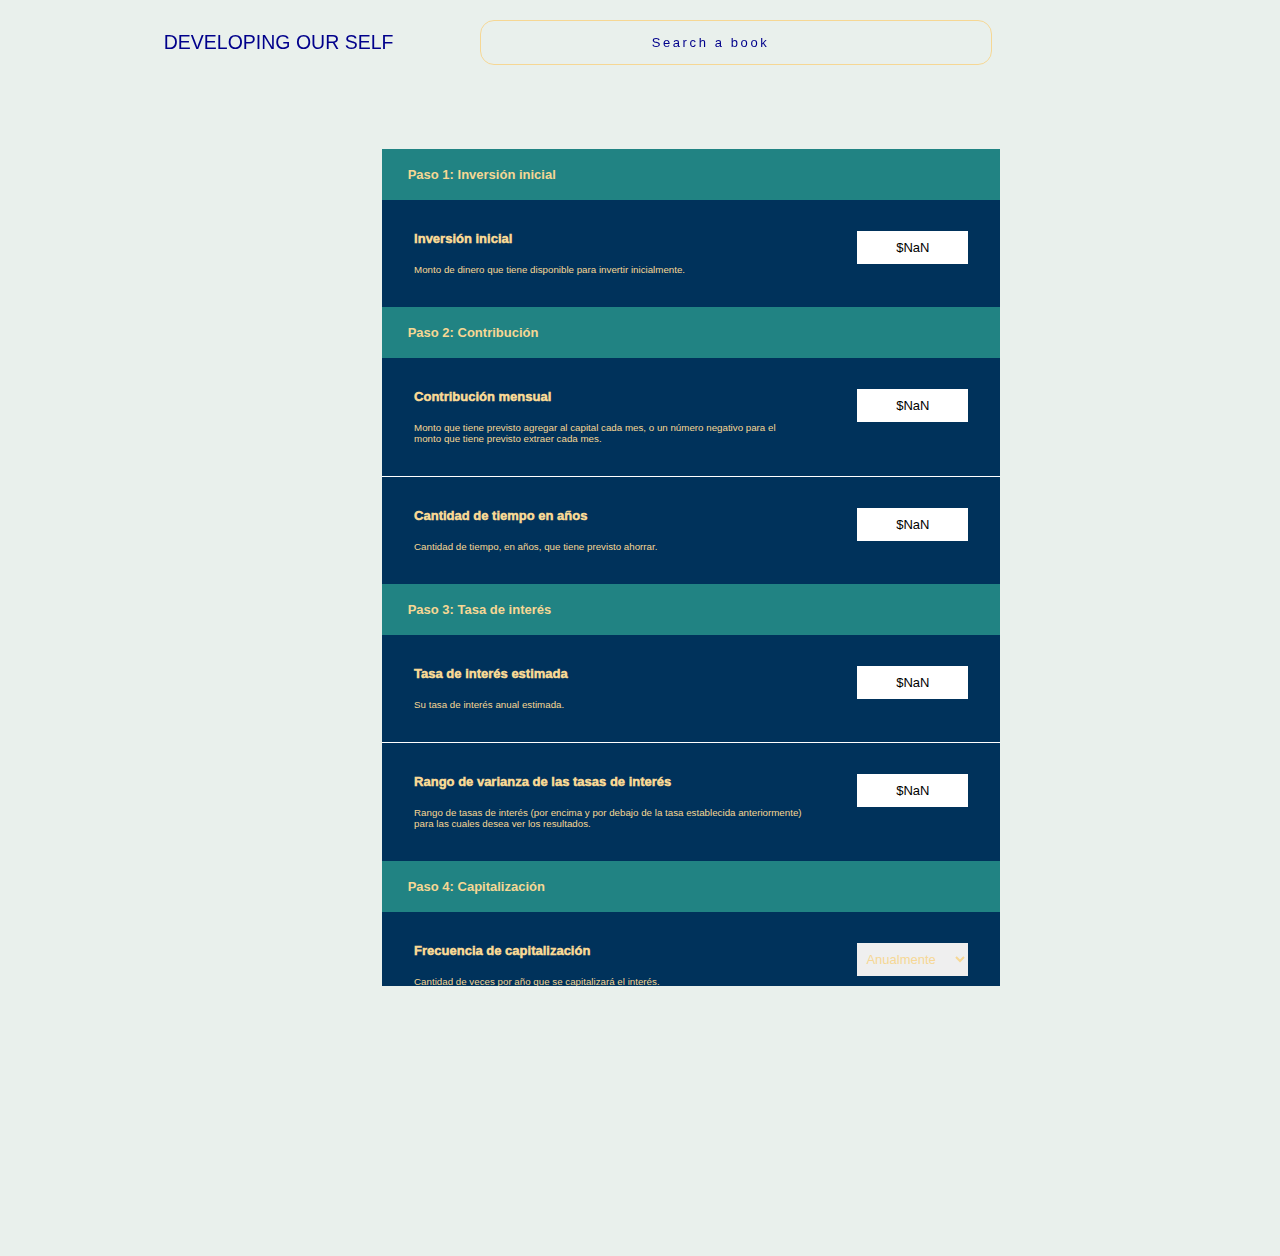
==== pages/cEffect.html @ 6a85a88c "Sign up, tools, cEffect, colors and inicio mobile" ====
<!DOCTYPE html>
<html lang="en">
<head>
    <meta charset="UTF-8">
    <meta http-equiv="X-UA-Compatible" content="IE=edge">
    <meta name="viewport" content="width=device-width, initial-scale=1.0">
    <link rel="stylesheet" href="../styles/style.css">
    <title>Compound Interest Calculator</title>
</head>
<body>
    <div class="grid-container-home">
        <header class="header-home">
            <div class="header-home__start">
                <div class="header-home__start--menu">
                    <a href=""><i class="fa-solid fa-bars fa-2x"></i></a>
                </div>
                <div class="header-home__start--brand">
                    <a href="../index.html">DEVELOPING OUR SELF</a>
                </div>
            </div>
            <div class="header-home__center">
                <div class="header-home__search">
                    <div class="header-home__search--input search-div">
                        <input class="search__input" type="text" placeholder="Search a book" name="" id="">
                    </div>
                    <div class="header-home__search--btn search-div">
                        <a href=""><lord-icon src="https://cdn.lordicon.com/xfftupfv.json" trigger="hover" colors="primary:#00008b">
                        </lord-icon></a>
                    </div>
                </div>
            </div>
            <div class="header-home__end">
                <div class="header-home__end--notification end__btn">
                    <a href=""><lord-icon
                        src="https://cdn.lordicon.com/psnhyobz.json" colors="primary:#00008b" trigger="hover" style="width:25px;height:25px;top:2px">
                    </lord-icon></a>
                </div>
                <div class="header-home__end--tool end__btn">
                    <a href=""><lord-icon
                        src="https://cdn.lordicon.com/svbmmyue.json" colors="primary:#00008b" trigger="hover" style="width:25px;height:25px;top:2px;">
                    </lord-icon></a>
                </div>
                <div class="header-home__end--user end__btn">
                    <!-- <a href=""><i class="fa-regular fa-user fa-lg"></i></a> -->
                    <a href="">
                        <lord-icon
                        src="https://cdn.lordicon.com/bhfjfgqz.json" colors="primary:#00008b" trigger="hover" style="width:25px;height:25px;top:2px">
                        </lord-icon>
                    </a>
                </div>
            </div>
        </header>
        <div class="container-home">
            <main class="main-tools">
                <div class="container">
                    <form action="" class="formulario">
                        <div class="paso">
                            <h3>Paso 1: Inversión inicial</h3>
                        </div>
                        <div class="pasoInput">
                            <label for="" class="title">Inversión inicial</label>
                            <input class="input" placeholder="" type="number" name="" id="inversionInicial">
                            <p>Monto de dinero que tiene disponible para invertir inicialmente.</p>
                        </div>
                        <div class="paso">
                            <h3>Paso 2: Contribución</h3>
                        </div>
                        <div class="pasoInput">
                            <label for="" class="title">Contribución mensual</label>
                            <input class="input" placeholder="" type="number" name="" id="contribucionMensual">
                            <p>Monto que tiene previsto agregar al capital cada mes, o un número negativo para el monto que tiene previsto extraer cada mes.</p>
                        </div>
                        <div class="pasoInput divisor">
                            <label for="" class="title">Cantidad de tiempo en años</label>
                            <input class="input" placeholder="" type="number" name="" id="cantAnos">
                            <p>Cantidad de tiempo, en años, que tiene previsto ahorrar.</p>
                        </div>
                        <div class="paso">
                            <h3>Paso 3: Tasa de interés</h3>
                        </div>
                        <div class="pasoInput">
                            <label for="" class="title">Tasa de interés estimada</label>
                            <input class="input" placeholder="" type="number" name="" id="tasaInteres">
                            <p>Su tasa de interés anual estimada.</p>
                        </div>
                        <div class="pasoInput divisor">
                            <label for="" class="title">Rango de varianza de las tasas de interés</label>
                            <input class="input" placeholder="" type="number" name="" id="varianza">
                            <p>Rango de tasas de interés (por encima y por debajo de la tasa establecida anteriormente) para las cuales desea ver los resultados.</p>
                        </div>
                        <div class="paso">
                            <h3>Paso 4: Capitalización</h3>
                        </div>
                        <div class="pasoInput">
                            <label for="" class="title">Frecuencia de capitalización</label>
                            <select class="input" name="" id="capitalizacion">
                                <option value="0">Anualmente</option>
                                <option value="1">Semestralmente</option>
                                <option value="2">Trimestral</option>
                                <option value="3">Mensualmente</option>
                            </select>
                            <p>Cantidad de veces por año que se capitalizará el interés.</p>
                        </div>
                        <div class="pasoInput buttons divisor">
                            <input class="button calcular" type="button" value="Calcular">
                            <input class="button reset" type="button" value="Restablecer">
                        </div>
                    </form>
                </div>
            </main>
        </div>
    <script src="../js/cEffect.js"></script>
    <script src="https://cdn.lordicon.com/ritcuqlt.js"></script>
</body>
</html>
---- styles/style.css ----
* {
  padding: 0;
  margin: 0;
  text-decoration: none;
  color: #f6d794;
  font-family: "Lato", sans-serif;
  font-size: 13px;
  box-sizing: border-box;
}

.grid-container-sign {
  background-image: url("/images/mainMountain.jpg");
  background-size: cover;
  background-position: 50% 50%;
}
.grid-container-sign .header-Sign {
  height: 8vh;
}
.grid-container-sign .header-Sign nav {
  height: 100%;
}
.grid-container-sign .header-Sign nav .header-Sign__logo {
  display: flex;
  height: 100%;
  align-items: center;
  padding: 0 4vw;
}
.grid-container-sign .header-Sign nav .header-Sign__logo a {
  font-weight: 600;
}
.grid-container-sign .main-Sign {
  display: flex;
  height: 92vh;
}
.grid-container-sign .main-Sign__info {
  display: none;
  background-image: url("/images/mainMountain1.png");
  background-size: cover;
  background-position: 50% 10%;
  height: 100%;
  border-radius: 0 5px 0 0;
}
.grid-container-sign .main-Sign__info .main-Sign__text {
  margin: auto;
  width: 75%;
  height: 60%;
  display: flex;
  justify-content: center;
  align-items: center;
  background-color: rgba(252, 231, 231, 0.4);
}
.grid-container-sign .main-Sign__info .main-Sign__text .main-Sign__square {
  height: 70%;
  width: 70%;
  margin: auto;
  display: flex;
  flex-direction: column;
  justify-content: space-evenly;
}
.grid-container-sign .main-Sign__info .main-Sign__text .main-Sign__square h1 {
  font-size: 1.8rem;
  color: rgba(0, 0, 139, 0.8352941176);
}
.grid-container-sign .main-Sign__info .main-Sign__text .main-Sign__square h1 i {
  color: #00008b;
}
.grid-container-sign .main-Sign__info .main-Sign__text .main-Sign__square h1 strong {
  font-size: 1.8rem;
  color: #00008b;
}
.grid-container-sign .main-Sign__info .main-Sign__text .main-Sign__square p {
  margin-bottom: 5vh;
  color: #00008b;
}
.grid-container-sign .main-Sign__container {
  display: flex;
  background-color: rgba(255, 210, 210, 0.4862745098);
  background: linear-gradient(0deg, rgba(252, 231, 231, 0.4) 0%, rgba(255, 210, 210, 0.7529411765) 100%);
  border-radius: 4px;
  margin: auto;
}
.grid-container-sign .main-Sign__container .main-Sign__form {
  margin: auto;
  width: 75vw;
  height: 75vh;
  display: flex;
  flex-direction: column;
  padding: 4vh 4vw 4vh 2vw;
}
.grid-container-sign .main-Sign__container .main-Sign__form--h2 {
  color: #00008b;
}
.grid-container-sign .main-Sign__container .main-Sign__form--description {
  color: #00008b;
  margin: 2vh 0;
  font-size: 0.85em;
}
.grid-container-sign .main-Sign__container .main-Sign__form .main-Sign__label {
  margin: 1vh 0vw;
  color: #00008b;
}
.grid-container-sign .main-Sign__container .main-Sign__form .main-Sign__input {
  border: none;
  border-bottom: 2px solid #f6d794;
  border-radius: 3px;
  margin: 1vh 0;
  padding: 1vh 0;
  background-color: transparent;
  color: #00008b;
}
.grid-container-sign .main-Sign__container .main-Sign__form .main-Sign__input:focus {
  outline: none;
}
.grid-container-sign .main-Sign__container .main-Sign__form .main-Sign__input:hover {
  background-color: rgba(246, 215, 148, 0.3411764706);
}
.grid-container-sign .main-Sign__container .main-Sign__form .main-Sign--btn {
  width: 100%;
}
.grid-container-sign .main-Sign__container .main-Sign__form .main-Sign__password--container {
  border-bottom: 2px solid #f6d794;
  margin: 1vh 0;
  display: flex;
  justify-content: space-around;
  align-items: center;
}
.grid-container-sign .main-Sign__container .main-Sign__form .main-Sign__password--container .main-Sign__input--password {
  border: none;
  margin: 0;
  width: 90%;
}
.grid-container-sign .main-Sign__container .main-Sign__form .main-Sign__password--container #show-password {
  color: #00008b;
}
.grid-container-sign .main-Sign__container .main-Sign__form .main-Sign__help {
  display: flex;
  justify-content: space-between;
  margin: 2vh 0.5vw;
}
.grid-container-sign .main-Sign__container .main-Sign__form .main-Sign__help p {
  font-size: 0.7em;
  color: #00008b;
}
.grid-container-sign .main-Sign__container .main-Sign__form .main-Sign__divisor {
  display: flex;
  align-items: center;
  justify-content: space-between;
  height: 8vh;
}
.grid-container-sign .main-Sign__container .main-Sign__form .main-Sign__divisor-side {
  width: 30%;
}
.grid-container-sign .main-Sign__container .main-Sign__form .main-Sign__divisor-side hr {
  background-color: #f6d794;
  border: none;
  height: 2px;
}
.grid-container-sign .main-Sign__container .main-Sign__form .main-Sign__divisor p {
  color: #00008b;
}
.grid-container-sign .main-Sign__container .main-Sign__form .main-Sign__create-account {
  margin: auto;
  color: #00008b;
}
.grid-container-sign .main-Sign__container .main-Sign__form .main-Sign__create-account:hover {
  color: rgba(0, 0, 139, 0.8352941176);
}
.grid-container-sign .main-Sign__container .main-Sign__form .main-Sign__social-media {
  display: flex;
  justify-content: space-around;
  list-style-type: none;
  margin: 1vh 0;
}
.grid-container-sign .main-Sign__container .main-Sign__form .main-Sign__social-media i {
  width: 1vw;
  color: #00008b;
}

.grid-container-home {
  display: grid;
  grid-template-rows: 9.5vh 100vh 30vh;
  background-color: #e9f0ec;
}
.grid-container-home .header-home {
  display: grid;
  grid-template-columns: 35% 45% 20%;
  position: sticky;
  top: 0;
}
.grid-container-home .header-home__start {
  display: flex;
  align-items: center;
  justify-content: space-around;
}
.grid-container-home .header-home__start--menu i {
  color: #00008b;
}
.grid-container-home .header-home__start--brand a {
  font-size: 1.5rem;
  color: #00008b;
}
.grid-container-home .header-home__center {
  display: flex;
  align-items: center;
  justify-content: center;
}
.grid-container-home .header-home__center .header-home__search {
  background-color: transparent;
  border: 1px solid #f6d794;
  border-radius: 14px;
  width: 40vw;
  height: 5vh;
  display: grid;
  grid-template-columns: 90% 10%;
}
.grid-container-home .header-home__center .header-home__search--input {
  width: 100%;
  overflow: hidden;
}
.grid-container-home .header-home__center .header-home__search--input ::-moz-placeholder {
  color: #00008b;
}
.grid-container-home .header-home__center .header-home__search--input ::placeholder {
  color: #00008b;
}
.grid-container-home .header-home__center .header-home__search .search__input {
  background-color: transparent;
  border: none;
  height: 100%;
  width: 100%;
  text-align: center;
  letter-spacing: 0.2rem;
}
.grid-container-home .header-home__center .header-home__search .search__input:focus {
  outline: none;
}
.grid-container-home .header-home__center .header-home__search--btn {
  display: flex;
  margin: auto;
}
.grid-container-home .header-home__center .header-home__search--btn lord-icon {
  width: 1.6rem;
  height: 1.6rem;
}
.grid-container-home .header-home__end {
  display: flex;
  justify-content: space-evenly;
  align-items: center;
}
.grid-container-home .header-home lord-icon {
  width: 1.95rem;
  height: 1.95rem;
  color: #00008b;
}
.grid-container-home .container-home {
  display: grid;
  grid-template-areas: "aside bar" "aside main";
}
.grid-container-home .container-home .aside-home {
  grid-area: aside;
  width: 7.7vw;
  position: fixed;
  top: 8.5vh;
  height: 90.5vh;
}
.grid-container-home .container-home .aside-home__ul {
  display: flex;
  height: 100%;
  flex-direction: column;
  align-items: center;
  list-style-type: none;
  justify-content: space-around;
  margin: 0 1.5vw;
}
.grid-container-home .container-home .aside-home__ul .aside-home__li {
  height: 10vh;
  display: flex;
  flex-direction: column;
  justify-content: center;
  border-radius: 4px;
}
.grid-container-home .container-home .aside-home__ul .aside-home__li:hover {
  background-color: #f6d794;
  cursor: pointer;
}
.grid-container-home .container-home .aside-home__ul .aside-home__li a {
  text-align: center;
}
.grid-container-home .container-home .aside-home__ul .aside-home__li a lord-icon {
  width: 1.6rem;
  height: 1.6rem;
}
.grid-container-home .container-home .aside-home__ul .aside-home__li p {
  color: #00008b;
  font-size: 0.75rem;
  text-align: center;
}
.grid-container-home .container-home .bar-home {
  grid-area: bar;
  height: 6vh;
  width: 100%;
  display: flex;
  justify-content: space-evenly;
  align-items: center;
  position: fixed;
  margin-left: 8vw;
}
.grid-container-home .container-home .bar-home__btn {
  padding: 0.5rem 1rem;
  margin: 1vh 1vw;
  border: none;
  background-color: #f6d794;
  border-radius: 6px;
}
.grid-container-home .container-home .bar-home__btn--text {
  color: #00008b;
}
.grid-container-home .container-home .bar-home__btn:hover {
  background-color: #ffdb8c;
  cursor: pointer;
  border-bottom: solid 1px #ffdb8c;
}
.grid-container-home .container-home .bar-home__btn .selected {
  background-color: #4070F4;
}
.grid-container-home .container-home .bar-home__arrow--btn {
  height: 3vh;
  width: 4vw;
  border: none;
  background-color: transparent;
  background-size: cover;
  background-position: center;
  background-image: url("../../images/forwardarrow_haciaadelante_4836.png");
}
.grid-container-home .container-home .bar-home__arrow--btn:hover {
  scale: 1.05;
}
.grid-container-home .container-home .main-home {
  grid-area: main;
  width: 88.3vw;
  position: relative;
  margin-left: 8vw;
  margin-top: 6vh;
  overflow: hidden;
  z-index: -100;
}
.grid-container-home .container-home .main-home__recommended {
  margin-bottom: 2vh;
}
.grid-container-home .container-home .main-home__recommended--h1 {
  font-size: 2rem;
  margin-top: 2vh;
  margin-left: 0.2vw;
}
.grid-container-home .container-home .main-home__recommended-container {
  display: flex;
  height: 20.5vh;
  justify-content: flex-start;
}
.grid-container-home .container-home .main-home__recommended-container .main-home__recommended-box {
  display: grid;
  margin: 1vh 0.2vw;
  background-color: gainsboro;
  grid-template-rows: 65% 35%;
  min-width: 17vw;
}
.grid-container-home .container-home .main-home__recommended-container .main-home__recommended-box img {
  max-width: 100%;
  max-height: 100%;
}
.grid-container-home .container-home .main-home__recommended-container .main-home__recommended-info {
  background-color: rebeccapurple;
}
.grid-container-home .container-home .main-home__recommended-container .main-home__recommended-info--body {
  line-height: 1.5;
}
.grid-container-home .container-home__current--h2 {
  font-size: 2rem;
  margin-top: 2vh;
  margin-left: 0.2vw;
}
.grid-container-home .container-home__current-container .main-home__current-box {
  display: grid;
  grid-template-columns: 35% 65%;
}
.grid-container-home .container-home__current-container .main-home__current-info {
  margin: 0.4vh 0 0.1vh 1vw;
}
.grid-container-home .container-home__current-container .main-home__current-info--body {
  line-height: 1.5;
}
.grid-container-home .container-home__current-container .main-home__current-info--title {
  font-size: 1.3rem;
}
.grid-container-home .container-home__slide-container {
  min-height: 50vh;
  display: flex;
  align-items: center;
  justify-content: center;
  background-color: #EFEFEF;
}
.grid-container-home .container-home__slide-container .main-home__slide-content {
  margin: 0 40px;
}
.grid-container-home .container-home__slide-container .main-home__slide-content .main-home__card-wrapper .main-home__card {
  border-radius: 25px;
  background-color: #FFF;
}
.grid-container-home .container-home__slide-container .main-home__slide-content .main-home__card-wrapper .main-home__card .main-home__image-content {
  padding: 10px 14px;
  align-items: center;
  display: flex;
  flex-direction: column;
  row-gap: 5px;
}
.grid-container-home .container-home__slide-container .main-home__slide-content .main-home__card-wrapper .main-home__card .main-home__image-content .main-home__overlay {
  position: absolute;
  height: 100%;
  width: 100%;
  left: 0;
  top: 0;
  background-color: #4070F4;
}
.grid-container-home .container-home__slide-container .main-home__slide-content .main-home__card-wrapper .main-home__card .main-home__image-content .main-home__overlay .main-home__card-image {
  position: relative;
  height: 23vh;
  width: 20vw;
  border-radius: 50%;
  background-color: #FFF;
}
.grid-container-home .container-home__slide-container .main-home__slide-content .main-home__card-wrapper .main-home__card .main-home__image-content .main-home__overlay .main-home__card-image .main-home__card-img {
  height: 100%;
  width: 100%;
  -o-object-fit: cover;
     object-fit: cover;
  border-radius: 50%;
}
.grid-container-home .container-home__slide-container .main-home__slide-content .main-home__card-wrapper .main-home__card .main-home__card-content {
  padding: 10px 14px;
  align-items: center;
  display: flex;
  flex-direction: column;
}
.grid-container-home .container-home__slide-container .main-home__slide-content .main-home__card-wrapper .main-home__card .main-home__card-content--name {
  font-size: 18px;
  font-weight: 500;
  color: #333;
}
.grid-container-home .container-home__slide-container .main-home__slide-content .main-home__card-wrapper .main-home__card .main-home__card-content--description {
  font-size: 14px;
  color: #707070;
  text-align: center;
}
.grid-container-home .container-home__slide-container .main-home__slide-content .main-home__card-wrapper .main-home__card .main-home__card-content--button {
  border: none;
  font-size: 16px;
  color: #FFF;
  padding: 8px 16px;
  background-color: #4070F4;
  border-radius: 6px;
  margin: 14px;
  cursor: pointer;
  transition: all 0.3s ease;
}
.grid-container-home .container-home__slide-container .main-home__slide-content .main-home__card-wrapper .main-home__card .main-home__card-content--button:hover {
  background-color: #265DF2;
}

.grid-container-sign .main-Sign__container .main-Sign__form .main-Sign__input option {
  color: #00008b;
  background-color: rgba(246, 215, 148, 0.5098039216);
  border: none;
}

.grid-container-home .container-home {
  display: grid;
  grid-template-areas: "aside main";
}
.grid-container-home .container-home .main-tools {
  grid-area: main;
  width: 88.3vw;
  position: relative;
  margin-left: 8vw;
  margin-top: 2vh;
  overflow: hidden;
}
.grid-container-home .container-home .main-tools__favorite--h1 {
  font-size: 1.5rem;
  color: #00008b;
  margin-bottom: 2vh;
}
.grid-container-home .container-home .main-tools__favorite--chosen {
  display: flex;
  height: 26vh;
  border: #00008b 1px solid;
  border-radius: 4px;
}
.grid-container-home .container-home .main-tools__extensions--h2 {
  font-size: 1.5rem;
  color: #00008b;
  margin-top: 2vh;
}
.grid-container-home .container-home .main-tools__extensions .main-tools__container {
  display: flex;
  flex-wrap: wrap;
}
.grid-container-home .container-home .main-tools__extensions .main-tools__container--extension {
  margin: 3vh 2vw;
  border-radius: 7px;
}
.grid-container-home .container-home .main-tools__extensions .main-tools__container--extension .main-tools__container--title {
  text-align: center;
  color: #00008b;
}
.grid-container-home .container-home .main-tools__extensions .main-tools__container--extension:hover {
  background-color: #f6d794;
}

.grid-container-inicio {
  display: grid;
  grid-template-rows: 10vh 90vh;
  background-image: url("/images/inicioBackground.png");
  background-size: cover;
  background-position: 50% 80%;
}
.grid-container-inicio .header-inicio nav {
  height: 100%;
}
.grid-container-inicio .header-inicio__container {
  display: flex;
  justify-content: space-between;
  align-items: center;
  margin: 0 4vw;
  height: 100%;
}
.grid-container-inicio .header-inicio__container--logo p {
  font-size: 1.2rem;
}
.grid-container-inicio .header-inicio__container--ul {
  display: flex;
  height: 8vh;
  justify-content: space-evenly;
  align-items: center;
}
.grid-container-inicio .header-inicio__container--ul li {
  display: flex;
  background-color: rgba(29, 14, 20, 0.8196078431);
  height: 5vh;
  width: 12vw;
  padding: 0.6vh 1.2vw;
  justify-content: center;
  align-items: center;
  border-radius: 4px;
}
.grid-container-inicio .header-inicio__container--ul li a {
  font-size: 0.8rem;
}
.grid-container-inicio .header-inicio__container--ul li:hover {
  color: rgba(0, 0, 0, 0.302);
  scale: 1.1;
}
.grid-container-inicio .main-inicio-first {
  display: grid;
  height: 100%;
  grid-template-rows: 73% 12%;
  margin: 0 5vw;
}
.grid-container-inicio .main-inicio-first__title {
  display: flex;
  flex-direction: column;
  justify-content: flex-end;
}
.grid-container-inicio .main-inicio-first__title--h1 {
  margin-top: 3vh;
  font-size: 2.5rem;
  font-weight: 800;
  text-align: center;
}
.grid-container-inicio .main-inicio-first__title--description {
  margin-top: 2vh;
  display: none;
}
.grid-container-inicio .main-inicio-first__action {
  display: flex;
  justify-content: center;
  align-items: center;
}
.grid-container-inicio .main-inicio-first__action--container {
  background-color: #f9a956;
  padding: 1vh 1vw;
  border-radius: 4px;
}
.grid-container-inicio .main-inicio-first__action--container p {
  color: white;
}
.grid-container-inicio .main-inicio-first__image {
  width: 100%;
  height: 100%;
  overflow: hidden;
  display: flex;
  justify-content: center;
  align-items: center;
}
.grid-container-inicio .main-inicio-first__image--container {
  height: 80%;
}
.grid-container-inicio .main-inicio-first__image--img {
  max-width: 100%;
  max-height: 100%;
  background-size: cover;
  border-radius: 10px;
}

.main-inicio-second {
  display: none;
}

/* HOW TO AFFECT A PARENT HOVERING A CHILD? */
.container {
  background-color: #00325b;
  margin: 5vh 20vw;
}

.paso {
  padding: 2vh 2vw;
  background-color: #218383;
  color: white;
}

.pasoInput {
  padding: 3.5vh 2.5vw;
  display: flex;
  flex-wrap: wrap;
  color: white;
}

.divisor {
  border-top: white solid 1px;
}

.title {
  flex-basis: 80%;
  font-weight: 1000;
  padding-bottom: 2vh;
}

.input {
  border: none;
  flex-basis: 20%;
  max-width: 20%;
  padding: 5px;
}

.input:focus-visible {
  outline: none;
}

.input::-webkit-outer-spin-button,
.input::-webkit-inner-spin-button {
  -webkit-appearance: none;
  margin: 0;
}

.input::-moz-placeholder {
  text-align: center;
  color: black;
}

.input::placeholder {
  text-align: center;
  color: black;
}

p {
  font-size: 0.75em;
  flex-basis: 80%;
  max-width: 70%;
}

.buttons {
  display: flex;
  justify-content: flex-end;
}

.button {
  border: none;
  flex-basis: 10%;
  margin: 1.5vh 0 2vh 2vw;
  padding: 0.75em;
  font-size: 1em;
  font-weight: 900;
  color: white;
}

.calcular {
  background-color: green;
}

.reset {
  background-color: red;
}

/* COLORES (AZUL PROFUNDO, ROSA PASTEL, BLANCO)
#00008B
#65bcde80
#87cfeb36
#ffd2d2
 */
@media only screen and (min-width: 550px) {
  .grid-container-inicio {
    background-image: url("/images/editedBG1.png");
    background-position: 70% 80%;
    grid-template-rows: 12vh 98vh;
  }
  .grid-container-inicio .main-inicio-first {
    height: 90vh;
    grid-template-rows: 55% 20%;
    padding: 0 7vw;
  }
  .grid-container-inicio .main-inicio-first__title {
    display: flex;
    flex-direction: column;
    justify-content: end;
  }
  .grid-container-inicio .main-inicio-first__title--h1 {
    font-size: 2.8rem;
    width: 25vw;
    text-align: start;
  }
  .grid-container-inicio .main-inicio-first__title--description {
    display: block;
    width: 35vw;
  }
  .grid-container-inicio .main-inicio-first__action {
    justify-content: start;
  }
  .grid-container-inicio .main-inicio-first__action p {
    font-size: 1.3rem;
  }
  .grid-container-inicio .main-inicio-first__image {
    display: none;
  }
  .main-inicio-second {
    display: block;
    height: 100vh;
    background: linear-gradient(90deg, #e9f0ec 50%, #fdd9ab 75%, #e9cea9 93%, #f7dab0);
  }
  .main-inicio-second__options {
    display: grid;
    grid-template-columns: 1fr 7.5fr 1fr;
    height: 30vh;
  }
  .main-inicio-second__options .main-inicio-second__boxes {
    display: grid;
    grid-template-columns: repeat(3, 1fr);
    text-align: center;
  }
  .main-inicio-second__options .main-inicio-second__boxes .main-inicio-second__box {
    width: 24vw;
    height: 13vh;
    font-size: 1.5rem;
    margin: auto;
    font-weight: 600;
    border: #3a4b51 1.5px solid;
    border-radius: 8px;
    background-color: #0b0f15;
    display: grid;
  }
  .main-inicio-second__options .main-inicio-second__boxes .main-inicio-second__box:hover {
    background-color: rgba(255, 210, 210, 0.2549019608);
    scale: 1.01;
  }
  .main-inicio-second__options .main-inicio-second__boxes .main-inicio-second__box p {
    align-self: center;
    font-size: 1.3rem;
  }
  .main-inicio-second__options .main-inicio-second__arrow {
    margin: auto;
  }
  .main-inicio-second__options .main-inicio-second__arrow--btn {
    height: 5vh;
    width: 4vw;
    border: none;
    background-color: transparent;
    background-size: cover;
    background-position: center;
  }
  .main-inicio-second__options .main-inicio-second__arrow--btn:hover {
    scale: 1.05;
  }
  .main-inicio-second__options .main-inicio-second__arrow--btn1 {
    background-image: url("/images/back_arrow_5821.png");
  }
  .main-inicio-second__options .main-inicio-second__arrow--btn2 {
    background-image: url("/images/forwardarrow_haciaadelante_4836.png");
  }
  .main-inicio-second .main-inicio-second__options .main-inicio-second__boxes .main-inicio-second__box--health {
    display: grid;
  }
  .grid-container-sign {
    background-color: #fff5f5;
    background-image: none;
    background: linear-gradient(240deg, #e9f0ec, #d3794c);
  }
  .grid-container-sign .header-Sign {
    border-bottom: none;
  }
  .grid-container-sign .header-Sign__logo p {
    color: #00008b;
  }
  .grid-container-sign .main-Sign {
    display: grid;
    grid-template-columns: 50% 50%;
    height: 92vh;
  }
  .grid-container-sign .main-Sign__info {
    display: flex;
  }
  .grid-container-sign .main-Sign__container {
    background: none;
    margin: 0;
  }
}
@media only screen and (min-width: 1024px) {
  .grid-container-inicio {
    background-position: 10% 92%;
    grid-template-rows: 12vh 109vh;
  }
  .grid-container-inicio .header-inicio__ul {
    width: 17vw;
    height: 10vh;
  }
  .grid-container-inicio .header-inicio__ul a {
    font-size: 1.3rem;
  }
  .grid-container-inicio .main-inicio-first__title--h1 {
    font-size: 3.2rem;
  }
  .grid-container-inicio .main-inicio-first__title--description {
    font-size: 1.3rem;
  }
  .grid-container-inicio .main-inicio-first__options .main-inicio__boxes .main-inicio__box--health {
    display: grid;
  }
  .grid-container-inicio .main-inicio-first__options .main-inicio__boxes .main-inicio__box p {
    font-size: 1.6rem;
  }
  .grid-container-inicio .main-inicio-first__action--container {
    padding: 2vh 2vw;
  }
  .grid-container-inicio .main-inicio-first__action--container p {
    font-size: 1.6rem;
  }
  .grid-container-sign .main-Sign__info .main-Sign__text {
    width: 55%;
  }
  .grid-container-sign .main-Sign__info .main-Sign__text .main-Sign__square h1 {
    font-size: 2rem;
  }
  .grid-container-sign .main-Sign__info .main-Sign__text .main-Sign__square p {
    font-size: 1.2rem;
  }
}
@media only screen and (min-width: 1440px) {
  .grid-container-inicio {
    background-position: 10% 100%;
    grid-template-rows: 12vh 109vh;
  }
}/*# sourceMappingURL=style.css.map */
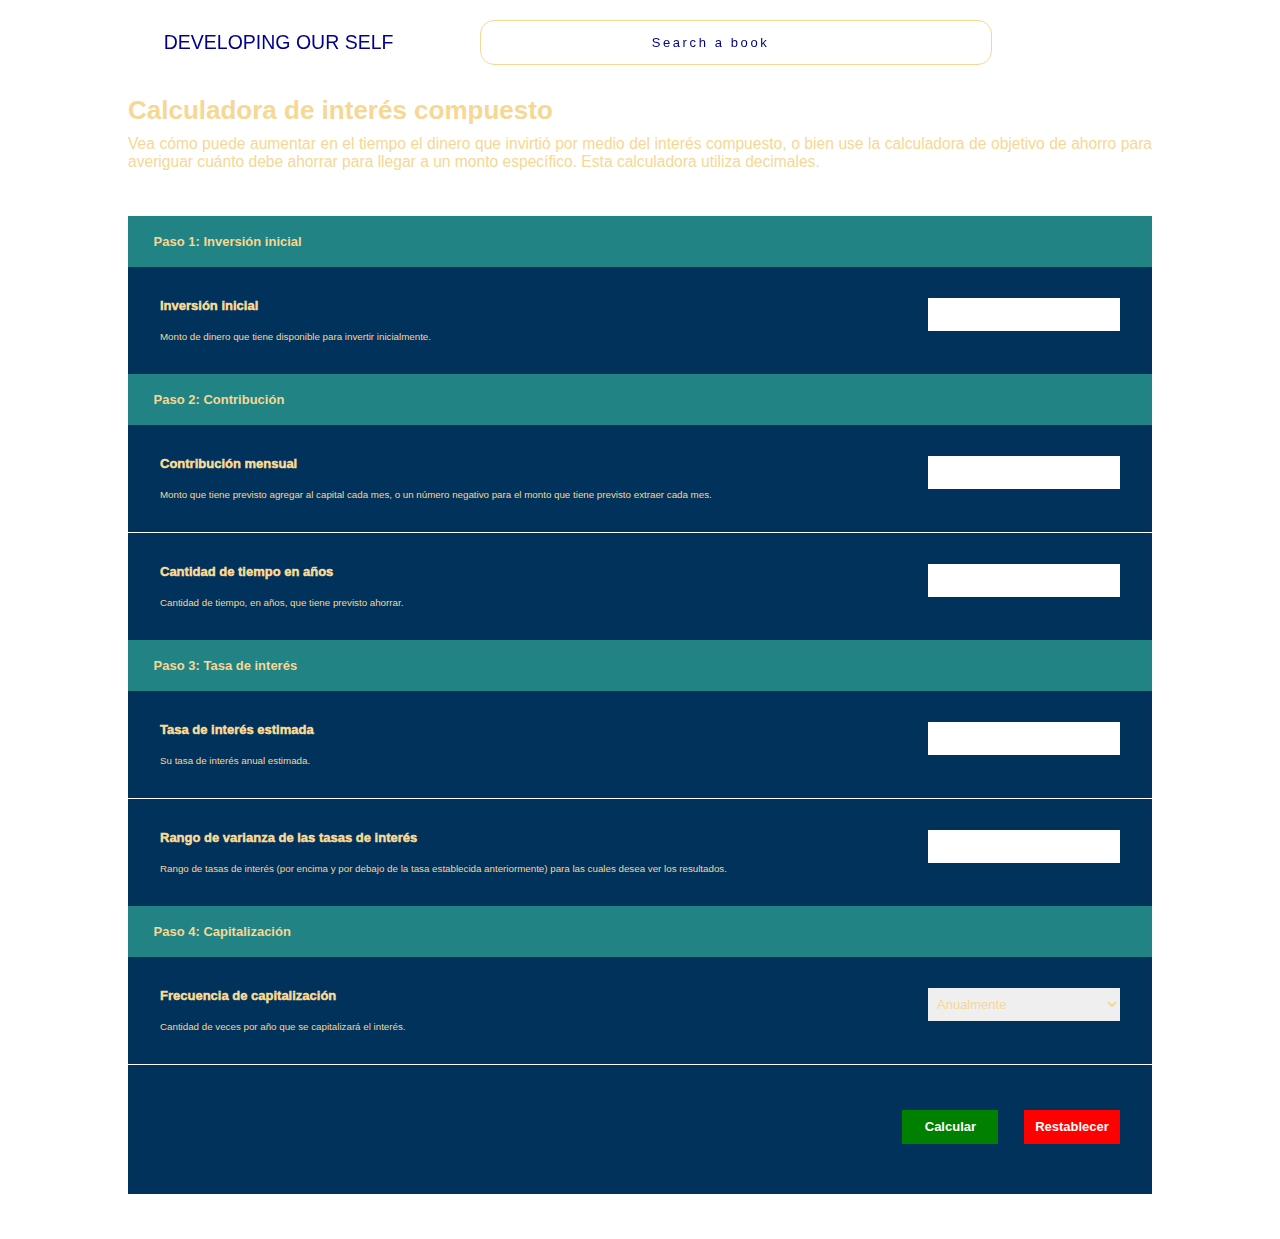
==== commit 9082d87e: "header section, beginning of results cEffect, bye grid-container" ====
--- a/pages/cEffect.html
+++ b/pages/cEffect.html
@@ -8,107 +8,116 @@
     <title>Compound Interest Calculator</title>
 </head>
 <body>
-    <div class="grid-container-home">
-        <header class="header-home">
-            <div class="header-home__start">
-                <div class="header-home__start--menu">
-                    <a href=""><i class="fa-solid fa-bars fa-2x"></i></a>
+    <header class="header">
+        <div class="header__start">
+            <div class="header__start--menu">
+                <a href=""><i class="fa-solid fa-bars fa-2x"></i></a>
+            </div>
+            <div class="header__start--brand">
+                <a href="../index.html">DEVELOPING OUR SELF</a>
+            </div>
+        </div>
+        <div class="header__center">
+            <div class="header__search">
+                <div class="header__search--input search-div">
+                    <input class="search__input" type="text" placeholder="Search a book" name="" id="">
                 </div>
-                <div class="header-home__start--brand">
-                    <a href="../index.html">DEVELOPING OUR SELF</a>
+                <div class="header__search--btn search-div">
+                    <a href=""><lord-icon src="https://cdn.lordicon.com/xfftupfv.json" trigger="hover" colors="primary:#00008b">
+                    </lord-icon></a>
                 </div>
             </div>
-            <div class="header-home__center">
-                <div class="header-home__search">
-                    <div class="header-home__search--input search-div">
-                        <input class="search__input" type="text" placeholder="Search a book" name="" id="">
-                    </div>
-                    <div class="header-home__search--btn search-div">
-                        <a href=""><lord-icon src="https://cdn.lordicon.com/xfftupfv.json" trigger="hover" colors="primary:#00008b">
-                        </lord-icon></a>
-                    </div>
+        </div>
+        <div class="header__end">
+            <div class="header__end--notification end__btn">
+                <a href=""><lord-icon
+                    src="https://cdn.lordicon.com/psnhyobz.json" colors="primary:#00008b" trigger="hover" style="width:25px;height:25px;top:2px">
+                </lord-icon></a>
+            </div>
+            <div class="header__end--tool end__btn">
+                <a href=""><lord-icon
+                    src="https://cdn.lordicon.com/svbmmyue.json" colors="primary:#00008b" trigger="hover" style="width:25px;height:25px;top:2px;">
+                </lord-icon></a>
+            </div>
+            <div class="header__end--user end__btn">
+                <!-- <a href=""><i class="fa-regular fa-user fa-lg"></i></a> -->
+                <a href="">
+                    <lord-icon
+                    src="https://cdn.lordicon.com/bhfjfgqz.json" colors="primary:#00008b" trigger="hover" style="width:25px;height:25px;top:2px">
+                    </lord-icon>
+                </a>
+            </div>
+        </div>
+    </header>
+    <main class="main-cEffect">
+        <h1 class="cEffect__h1">Calculadora de interés compuesto</h1>
+        <p class="cEffect__description">Vea cómo puede aumentar en el tiempo el dinero que invirtió por medio del interés compuesto, o bien use la calculadora de objetivo de ahorro para averiguar cuánto debe ahorrar para llegar a un monto específico. Esta calculadora utiliza decimales.</p>
+        <div class="container-cEffect">
+            <form action="" class="formulario-cEffect">
+                <div class="formulario-cEffect__pasos">
+                    <h3>Paso 1: Inversión inicial</h3>
                 </div>
-            </div>
-            <div class="header-home__end">
-                <div class="header-home__end--notification end__btn">
-                    <a href=""><lord-icon
-                        src="https://cdn.lordicon.com/psnhyobz.json" colors="primary:#00008b" trigger="hover" style="width:25px;height:25px;top:2px">
-                    </lord-icon></a>
+                <div class="formulario-cEffect__pasoInput">
+                    <label for="" class="formulario-cEffect__pasoInput--title">Inversión inicial</label>
+                    <input class="formulario-cEffect__pasoInput--input" placeholder="" type="number" name="" id="inversionInicial" required>
+                    <p>Monto de dinero que tiene disponible para invertir inicialmente.</p>
                 </div>
-                <div class="header-home__end--tool end__btn">
-                    <a href=""><lord-icon
-                        src="https://cdn.lordicon.com/svbmmyue.json" colors="primary:#00008b" trigger="hover" style="width:25px;height:25px;top:2px;">
-                    </lord-icon></a>
+                <div class="formulario-cEffect__pasos">
+                    <h3>Paso 2: Contribución</h3>
                 </div>
-                <div class="header-home__end--user end__btn">
-                    <!-- <a href=""><i class="fa-regular fa-user fa-lg"></i></a> -->
-                    <a href="">
-                        <lord-icon
-                        src="https://cdn.lordicon.com/bhfjfgqz.json" colors="primary:#00008b" trigger="hover" style="width:25px;height:25px;top:2px">
-                        </lord-icon>
-                    </a>
+                <div class="formulario-cEffect__pasoInput">
+                    <label for="" class="formulario-cEffect__pasoInput--title">Contribución mensual</label>
+                    <input class="formulario-cEffect__pasoInput--input" placeholder="" type="number" name="" id="contribucionMensual" required>
+                    <p>Monto que tiene previsto agregar al capital cada mes, o un número negativo para el monto que tiene previsto extraer cada mes.</p>
                 </div>
-            </div>
-        </header>
-        <div class="container-home">
-            <main class="main-tools">
-                <div class="container">
-                    <form action="" class="formulario">
-                        <div class="paso">
-                            <h3>Paso 1: Inversión inicial</h3>
-                        </div>
-                        <div class="pasoInput">
-                            <label for="" class="title">Inversión inicial</label>
-                            <input class="input" placeholder="" type="number" name="" id="inversionInicial">
-                            <p>Monto de dinero que tiene disponible para invertir inicialmente.</p>
-                        </div>
-                        <div class="paso">
-                            <h3>Paso 2: Contribución</h3>
-                        </div>
-                        <div class="pasoInput">
-                            <label for="" class="title">Contribución mensual</label>
-                            <input class="input" placeholder="" type="number" name="" id="contribucionMensual">
-                            <p>Monto que tiene previsto agregar al capital cada mes, o un número negativo para el monto que tiene previsto extraer cada mes.</p>
-                        </div>
-                        <div class="pasoInput divisor">
-                            <label for="" class="title">Cantidad de tiempo en años</label>
-                            <input class="input" placeholder="" type="number" name="" id="cantAnos">
-                            <p>Cantidad de tiempo, en años, que tiene previsto ahorrar.</p>
-                        </div>
-                        <div class="paso">
-                            <h3>Paso 3: Tasa de interés</h3>
-                        </div>
-                        <div class="pasoInput">
-                            <label for="" class="title">Tasa de interés estimada</label>
-                            <input class="input" placeholder="" type="number" name="" id="tasaInteres">
-                            <p>Su tasa de interés anual estimada.</p>
-                        </div>
-                        <div class="pasoInput divisor">
-                            <label for="" class="title">Rango de varianza de las tasas de interés</label>
-                            <input class="input" placeholder="" type="number" name="" id="varianza">
-                            <p>Rango de tasas de interés (por encima y por debajo de la tasa establecida anteriormente) para las cuales desea ver los resultados.</p>
-                        </div>
-                        <div class="paso">
-                            <h3>Paso 4: Capitalización</h3>
-                        </div>
-                        <div class="pasoInput">
-                            <label for="" class="title">Frecuencia de capitalización</label>
-                            <select class="input" name="" id="capitalizacion">
-                                <option value="0">Anualmente</option>
-                                <option value="1">Semestralmente</option>
-                                <option value="2">Trimestral</option>
-                                <option value="3">Mensualmente</option>
-                            </select>
-                            <p>Cantidad de veces por año que se capitalizará el interés.</p>
-                        </div>
-                        <div class="pasoInput buttons divisor">
-                            <input class="button calcular" type="button" value="Calcular">
-                            <input class="button reset" type="button" value="Restablecer">
-                        </div>
-                    </form>
+                <div class="formulario-cEffect__pasoInput formulario-cEffect__divisor">
+                    <label for="" class="formulario-cEffect__pasoInput--title">Cantidad de tiempo en años</label>
+                    <input class="formulario-cEffect__pasoInput--input" placeholder="" type="number" name="" id="cantAnos" required>
+                    <p>Cantidad de tiempo, en años, que tiene previsto ahorrar.</p>
                 </div>
-            </main>
+                <div class="formulario-cEffect__pasos">
+                    <h3>Paso 3: Tasa de interés</h3>
+                </div>
+                <div class="formulario-cEffect__pasoInput">
+                    <label for="" class="formulario-cEffect__pasoInput--title">Tasa de interés estimada</label>
+                    <input class="formulario-cEffect__pasoInput--input" placeholder="" type="number" name="" id="tasaInteres" required>
+                    <p>Su tasa de interés anual estimada.</p>
+                </div>
+                <div class="formulario-cEffect__pasoInput formulario-cEffect__divisor">
+                    <label for="" class="formulario-cEffect__pasoInput--title">Rango de varianza de las tasas de interés</label>
+                    <input class="formulario-cEffect__pasoInput--input" placeholder="" type="number" name="" id="varianza" required>
+                    <p>Rango de tasas de interés (por encima y por debajo de la tasa establecida anteriormente) para las cuales desea ver los resultados.</p>
+                </div>
+                <div class="formulario-cEffect__pasos">
+                    <h3>Paso 4: Capitalización</h3>
+                </div>
+                <div class="formulario-cEffect__pasoInput">
+                    <label for="" class="formulario-cEffect__pasoInput--title">Frecuencia de capitalización</label>
+                    <select class="formulario-cEffect__pasoInput--input" name="" id="capitalizacion" required>
+                        <option value="0">Anualmente</option>
+                        <option value="1">Semestralmente</option>
+                        <option value="2">Trimestral</option>
+                        <option value="3">Mensualmente</option>
+                    </select>
+                    <p>Cantidad de veces por año que se capitalizará el interés.</p>
+                </div>
+                <div class="formulario-cEffect__pasoInput formulario-cEffect__buttons formulario-cEffect__divisor">
+                    <input class="formulario-cEffect__buttons--button formulario-cEffect__buttons--calcular" type="submit" value="Calcular">
+                    <input class="formulario-cEffect__buttons--button formulario-cEffect__buttons--reset" type="button" value="Restablecer">
+                </div>
+            </form>
         </div>
+        <div class="container-results" hidden>
+            <h2 class="container-results__h2">Results</h2>
+            <h3 class="container-results__h3">In<span class="container-results__years"></span>years, you'll have $<span class="container-results__amount"></span></h3>
+            <hr>
+            <p class="container-results__description"></p>
+            <p class="container-results__description"></p>
+            <div class="container-results__chart"></div>
+            <button class="container-results__btn"></button>
+            <div class="container-results__table"></div>
+        </div>
+    </main>
     <script src="../js/cEffect.js"></script>
     <script src="https://cdn.lordicon.com/ritcuqlt.js"></script>
 </body>
--- a/styles/style.css
+++ b/styles/style.css
@@ -8,203 +8,32 @@
   box-sizing: border-box;
 }
 
-.grid-container-sign {
-  background-image: url("/images/mainMountain.jpg");
-  background-size: cover;
-  background-position: 50% 50%;
-}
-.grid-container-sign .header-Sign {
-  height: 8vh;
-}
-.grid-container-sign .header-Sign nav {
-  height: 100%;
-}
-.grid-container-sign .header-Sign nav .header-Sign__logo {
-  display: flex;
-  height: 100%;
-  align-items: center;
-  padding: 0 4vw;
-}
-.grid-container-sign .header-Sign nav .header-Sign__logo a {
-  font-weight: 600;
-}
-.grid-container-sign .main-Sign {
-  display: flex;
-  height: 92vh;
-}
-.grid-container-sign .main-Sign__info {
-  display: none;
-  background-image: url("/images/mainMountain1.png");
-  background-size: cover;
-  background-position: 50% 10%;
-  height: 100%;
-  border-radius: 0 5px 0 0;
-}
-.grid-container-sign .main-Sign__info .main-Sign__text {
-  margin: auto;
-  width: 75%;
-  height: 60%;
-  display: flex;
-  justify-content: center;
-  align-items: center;
-  background-color: rgba(252, 231, 231, 0.4);
-}
-.grid-container-sign .main-Sign__info .main-Sign__text .main-Sign__square {
-  height: 70%;
-  width: 70%;
-  margin: auto;
-  display: flex;
-  flex-direction: column;
-  justify-content: space-evenly;
-}
-.grid-container-sign .main-Sign__info .main-Sign__text .main-Sign__square h1 {
-  font-size: 1.8rem;
-  color: rgba(0, 0, 139, 0.8352941176);
-}
-.grid-container-sign .main-Sign__info .main-Sign__text .main-Sign__square h1 i {
-  color: #00008b;
-}
-.grid-container-sign .main-Sign__info .main-Sign__text .main-Sign__square h1 strong {
-  font-size: 1.8rem;
-  color: #00008b;
-}
-.grid-container-sign .main-Sign__info .main-Sign__text .main-Sign__square p {
-  margin-bottom: 5vh;
-  color: #00008b;
-}
-.grid-container-sign .main-Sign__container {
-  display: flex;
-  background-color: rgba(255, 210, 210, 0.4862745098);
-  background: linear-gradient(0deg, rgba(252, 231, 231, 0.4) 0%, rgba(255, 210, 210, 0.7529411765) 100%);
-  border-radius: 4px;
-  margin: auto;
-}
-.grid-container-sign .main-Sign__container .main-Sign__form {
-  margin: auto;
-  width: 75vw;
-  height: 75vh;
-  display: flex;
-  flex-direction: column;
-  padding: 4vh 4vw 4vh 2vw;
-}
-.grid-container-sign .main-Sign__container .main-Sign__form--h2 {
-  color: #00008b;
-}
-.grid-container-sign .main-Sign__container .main-Sign__form--description {
-  color: #00008b;
-  margin: 2vh 0;
-  font-size: 0.85em;
-}
-.grid-container-sign .main-Sign__container .main-Sign__form .main-Sign__label {
-  margin: 1vh 0vw;
-  color: #00008b;
-}
-.grid-container-sign .main-Sign__container .main-Sign__form .main-Sign__input {
-  border: none;
-  border-bottom: 2px solid #f6d794;
-  border-radius: 3px;
-  margin: 1vh 0;
-  padding: 1vh 0;
-  background-color: transparent;
-  color: #00008b;
-}
-.grid-container-sign .main-Sign__container .main-Sign__form .main-Sign__input:focus {
-  outline: none;
-}
-.grid-container-sign .main-Sign__container .main-Sign__form .main-Sign__input:hover {
-  background-color: rgba(246, 215, 148, 0.3411764706);
-}
-.grid-container-sign .main-Sign__container .main-Sign__form .main-Sign--btn {
-  width: 100%;
-}
-.grid-container-sign .main-Sign__container .main-Sign__form .main-Sign__password--container {
-  border-bottom: 2px solid #f6d794;
-  margin: 1vh 0;
-  display: flex;
-  justify-content: space-around;
-  align-items: center;
-}
-.grid-container-sign .main-Sign__container .main-Sign__form .main-Sign__password--container .main-Sign__input--password {
-  border: none;
-  margin: 0;
-  width: 90%;
-}
-.grid-container-sign .main-Sign__container .main-Sign__form .main-Sign__password--container #show-password {
-  color: #00008b;
-}
-.grid-container-sign .main-Sign__container .main-Sign__form .main-Sign__help {
-  display: flex;
-  justify-content: space-between;
-  margin: 2vh 0.5vw;
-}
-.grid-container-sign .main-Sign__container .main-Sign__form .main-Sign__help p {
-  font-size: 0.7em;
-  color: #00008b;
-}
-.grid-container-sign .main-Sign__container .main-Sign__form .main-Sign__divisor {
-  display: flex;
-  align-items: center;
-  justify-content: space-between;
-  height: 8vh;
-}
-.grid-container-sign .main-Sign__container .main-Sign__form .main-Sign__divisor-side {
-  width: 30%;
-}
-.grid-container-sign .main-Sign__container .main-Sign__form .main-Sign__divisor-side hr {
-  background-color: #f6d794;
-  border: none;
-  height: 2px;
-}
-.grid-container-sign .main-Sign__container .main-Sign__form .main-Sign__divisor p {
-  color: #00008b;
-}
-.grid-container-sign .main-Sign__container .main-Sign__form .main-Sign__create-account {
-  margin: auto;
-  color: #00008b;
-}
-.grid-container-sign .main-Sign__container .main-Sign__form .main-Sign__create-account:hover {
-  color: rgba(0, 0, 139, 0.8352941176);
-}
-.grid-container-sign .main-Sign__container .main-Sign__form .main-Sign__social-media {
-  display: flex;
-  justify-content: space-around;
-  list-style-type: none;
-  margin: 1vh 0;
-}
-.grid-container-sign .main-Sign__container .main-Sign__form .main-Sign__social-media i {
-  width: 1vw;
-  color: #00008b;
-}
-
-.grid-container-home {
+.header {
   display: grid;
-  grid-template-rows: 9.5vh 100vh 30vh;
-  background-color: #e9f0ec;
-}
-.grid-container-home .header-home {
-  display: grid;
+  height: 9.5vh;
+  background-color: rgba(255, 255, 255, 0.9215686275);
   grid-template-columns: 35% 45% 20%;
   position: sticky;
   top: 0;
 }
-.grid-container-home .header-home__start {
+.header__start {
   display: flex;
   align-items: center;
   justify-content: space-around;
 }
-.grid-container-home .header-home__start--menu i {
-  color: #00008b;
-}
-.grid-container-home .header-home__start--brand a {
+.header__start--menu i {
+  color: #00008b;
+}
+.header__start--brand a {
   font-size: 1.5rem;
   color: #00008b;
 }
-.grid-container-home .header-home__center {
+.header__center {
   display: flex;
   align-items: center;
   justify-content: center;
 }
-.grid-container-home .header-home__center .header-home__search {
+.header__center .header__search {
   background-color: transparent;
   border: 1px solid #f6d794;
   border-radius: 14px;
@@ -213,17 +42,17 @@
   display: grid;
   grid-template-columns: 90% 10%;
 }
-.grid-container-home .header-home__center .header-home__search--input {
+.header__center .header__search--input {
   width: 100%;
   overflow: hidden;
 }
-.grid-container-home .header-home__center .header-home__search--input ::-moz-placeholder {
-  color: #00008b;
-}
-.grid-container-home .header-home__center .header-home__search--input ::placeholder {
-  color: #00008b;
-}
-.grid-container-home .header-home__center .header-home__search .search__input {
+.header__center .header__search--input ::-moz-placeholder {
+  color: #00008b;
+}
+.header__center .header__search--input ::placeholder {
+  color: #00008b;
+}
+.header__center .header__search .search__input {
   background-color: transparent;
   border: none;
   height: 100%;
@@ -231,39 +60,208 @@
   text-align: center;
   letter-spacing: 0.2rem;
 }
-.grid-container-home .header-home__center .header-home__search .search__input:focus {
+.header__center .header__search .search__input:focus {
   outline: none;
 }
-.grid-container-home .header-home__center .header-home__search--btn {
+.header__center .header__search--btn {
   display: flex;
   margin: auto;
 }
-.grid-container-home .header-home__center .header-home__search--btn lord-icon {
+.header__center .header__search--btn lord-icon {
   width: 1.6rem;
   height: 1.6rem;
 }
-.grid-container-home .header-home__end {
+.header__end {
   display: flex;
   justify-content: space-evenly;
   align-items: center;
 }
-.grid-container-home .header-home lord-icon {
+.header lord-icon {
   width: 1.95rem;
   height: 1.95rem;
   color: #00008b;
 }
-.grid-container-home .container-home {
+
+.grid-container-sign {
+  background-image: url("/images/mainMountain.jpg");
+  background-size: cover;
+  background-position: 50% 50%;
+}
+.grid-container-sign .header-Sign {
+  height: 8vh;
+}
+.grid-container-sign .header-Sign nav {
+  height: 100%;
+}
+.grid-container-sign .header-Sign nav .header-Sign__logo {
+  display: flex;
+  height: 100%;
+  align-items: center;
+  padding: 0 4vw;
+}
+.grid-container-sign .header-Sign nav .header-Sign__logo a {
+  font-weight: 600;
+}
+.grid-container-sign .main-Sign {
+  display: flex;
+  height: 92vh;
+}
+.grid-container-sign .main-Sign__info {
+  display: none;
+  background-image: url("/images/mainMountain1.png");
+  background-size: cover;
+  background-position: 50% 10%;
+  height: 100%;
+  border-radius: 0 5px 0 0;
+}
+.grid-container-sign .main-Sign__info .main-Sign__text {
+  margin: auto;
+  width: 75%;
+  height: 60%;
+  display: flex;
+  justify-content: center;
+  align-items: center;
+  background-color: rgba(252, 231, 231, 0.4);
+}
+.grid-container-sign .main-Sign__info .main-Sign__text .main-Sign__square {
+  height: 70%;
+  width: 70%;
+  margin: auto;
+  display: flex;
+  flex-direction: column;
+  justify-content: space-evenly;
+}
+.grid-container-sign .main-Sign__info .main-Sign__text .main-Sign__square h1 {
+  font-size: 1.8rem;
+  color: rgba(0, 0, 139, 0.8352941176);
+}
+.grid-container-sign .main-Sign__info .main-Sign__text .main-Sign__square h1 i {
+  color: #00008b;
+}
+.grid-container-sign .main-Sign__info .main-Sign__text .main-Sign__square h1 strong {
+  font-size: 1.8rem;
+  color: #00008b;
+}
+.grid-container-sign .main-Sign__info .main-Sign__text .main-Sign__square p {
+  margin-bottom: 5vh;
+  color: #00008b;
+}
+.grid-container-sign .main-Sign__container {
+  display: flex;
+  background-color: rgba(255, 210, 210, 0.4862745098);
+  background: linear-gradient(0deg, rgba(252, 231, 231, 0.4) 0%, rgba(255, 210, 210, 0.7529411765) 100%);
+  border-radius: 4px;
+  margin: auto;
+}
+.grid-container-sign .main-Sign__container .main-Sign__form {
+  margin: auto;
+  width: 75vw;
+  height: 75vh;
+  display: flex;
+  flex-direction: column;
+  padding: 4vh 4vw 4vh 2vw;
+}
+.grid-container-sign .main-Sign__container .main-Sign__form--h2 {
+  color: #00008b;
+}
+.grid-container-sign .main-Sign__container .main-Sign__form--description {
+  color: #00008b;
+  margin: 2vh 0;
+  font-size: 0.85em;
+}
+.grid-container-sign .main-Sign__container .main-Sign__form .main-Sign__label {
+  margin: 1vh 0vw;
+  color: #00008b;
+}
+.grid-container-sign .main-Sign__container .main-Sign__form .main-Sign__input {
+  border: none;
+  border-bottom: 2px solid #f6d794;
+  border-radius: 3px;
+  margin: 1vh 0;
+  padding: 1vh 0;
+  background-color: transparent;
+  color: #00008b;
+}
+.grid-container-sign .main-Sign__container .main-Sign__form .main-Sign__input:focus {
+  outline: none;
+}
+.grid-container-sign .main-Sign__container .main-Sign__form .main-Sign__input:hover {
+  background-color: rgba(246, 215, 148, 0.3411764706);
+}
+.grid-container-sign .main-Sign__container .main-Sign__form .main-Sign--btn {
+  width: 100%;
+}
+.grid-container-sign .main-Sign__container .main-Sign__form .main-Sign__password--container {
+  border-bottom: 2px solid #f6d794;
+  margin: 1vh 0;
+  display: flex;
+  justify-content: space-around;
+  align-items: center;
+}
+.grid-container-sign .main-Sign__container .main-Sign__form .main-Sign__password--container .main-Sign__input--password {
+  border: none;
+  margin: 0;
+  width: 90%;
+}
+.grid-container-sign .main-Sign__container .main-Sign__form .main-Sign__password--container #show-password {
+  color: #00008b;
+}
+.grid-container-sign .main-Sign__container .main-Sign__form .main-Sign__help {
+  display: flex;
+  justify-content: space-between;
+  margin: 2vh 0.5vw;
+}
+.grid-container-sign .main-Sign__container .main-Sign__form .main-Sign__help p {
+  font-size: 0.7em;
+  color: #00008b;
+}
+.grid-container-sign .main-Sign__container .main-Sign__form .main-Sign__divisor {
+  display: flex;
+  align-items: center;
+  justify-content: space-between;
+  height: 8vh;
+}
+.grid-container-sign .main-Sign__container .main-Sign__form .main-Sign__divisor-side {
+  width: 30%;
+}
+.grid-container-sign .main-Sign__container .main-Sign__form .main-Sign__divisor-side hr {
+  background-color: #f6d794;
+  border: none;
+  height: 2px;
+}
+.grid-container-sign .main-Sign__container .main-Sign__form .main-Sign__divisor p {
+  color: #00008b;
+}
+.grid-container-sign .main-Sign__container .main-Sign__form .main-Sign__create-account {
+  margin: auto;
+  color: #00008b;
+}
+.grid-container-sign .main-Sign__container .main-Sign__form .main-Sign__create-account:hover {
+  color: rgba(0, 0, 139, 0.8352941176);
+}
+.grid-container-sign .main-Sign__container .main-Sign__form .main-Sign__social-media {
+  display: flex;
+  justify-content: space-around;
+  list-style-type: none;
+  margin: 1vh 0;
+}
+.grid-container-sign .main-Sign__container .main-Sign__form .main-Sign__social-media i {
+  width: 1vw;
+  color: #00008b;
+}
+
+.container-home {
   display: grid;
   grid-template-areas: "aside bar" "aside main";
 }
-.grid-container-home .container-home .aside-home {
+.container-home .aside-home {
   grid-area: aside;
   width: 7.7vw;
   position: fixed;
   top: 8.5vh;
   height: 90.5vh;
 }
-.grid-container-home .container-home .aside-home__ul {
+.container-home .aside-home__ul {
   display: flex;
   height: 100%;
   flex-direction: column;
@@ -272,30 +270,30 @@
   justify-content: space-around;
   margin: 0 1.5vw;
 }
-.grid-container-home .container-home .aside-home__ul .aside-home__li {
+.container-home .aside-home__ul .aside-home__li {
   height: 10vh;
   display: flex;
   flex-direction: column;
   justify-content: center;
   border-radius: 4px;
 }
-.grid-container-home .container-home .aside-home__ul .aside-home__li:hover {
+.container-home .aside-home__ul .aside-home__li:hover {
   background-color: #f6d794;
   cursor: pointer;
 }
-.grid-container-home .container-home .aside-home__ul .aside-home__li a {
+.container-home .aside-home__ul .aside-home__li a {
   text-align: center;
 }
-.grid-container-home .container-home .aside-home__ul .aside-home__li a lord-icon {
+.container-home .aside-home__ul .aside-home__li a lord-icon {
   width: 1.6rem;
   height: 1.6rem;
 }
-.grid-container-home .container-home .aside-home__ul .aside-home__li p {
+.container-home .aside-home__ul .aside-home__li p {
   color: #00008b;
   font-size: 0.75rem;
   text-align: center;
 }
-.grid-container-home .container-home .bar-home {
+.container-home .bar-home {
   grid-area: bar;
   height: 6vh;
   width: 100%;
@@ -305,25 +303,25 @@
   position: fixed;
   margin-left: 8vw;
 }
-.grid-container-home .container-home .bar-home__btn {
+.container-home .bar-home__btn {
   padding: 0.5rem 1rem;
   margin: 1vh 1vw;
   border: none;
   background-color: #f6d794;
   border-radius: 6px;
 }
-.grid-container-home .container-home .bar-home__btn--text {
-  color: #00008b;
-}
-.grid-container-home .container-home .bar-home__btn:hover {
+.container-home .bar-home__btn--text {
+  color: #00008b;
+}
+.container-home .bar-home__btn:hover {
   background-color: #ffdb8c;
   cursor: pointer;
   border-bottom: solid 1px #ffdb8c;
 }
-.grid-container-home .container-home .bar-home__btn .selected {
+.container-home .bar-home__btn .selected {
   background-color: #4070F4;
 }
-.grid-container-home .container-home .bar-home__arrow--btn {
+.container-home .bar-home__arrow--btn {
   height: 3vh;
   width: 4vw;
   border: none;
@@ -332,10 +330,10 @@
   background-position: center;
   background-image: url("../../images/forwardarrow_haciaadelante_4836.png");
 }
-.grid-container-home .container-home .bar-home__arrow--btn:hover {
+.container-home .bar-home__arrow--btn:hover {
   scale: 1.05;
 }
-.grid-container-home .container-home .main-home {
+.container-home .main-home {
   grid-area: main;
   width: 88.3vw;
   position: relative;
@@ -344,76 +342,76 @@
   overflow: hidden;
   z-index: -100;
 }
-.grid-container-home .container-home .main-home__recommended {
+.container-home .main-home__recommended {
   margin-bottom: 2vh;
 }
-.grid-container-home .container-home .main-home__recommended--h1 {
+.container-home .main-home__recommended--h1 {
   font-size: 2rem;
   margin-top: 2vh;
   margin-left: 0.2vw;
 }
-.grid-container-home .container-home .main-home__recommended-container {
+.container-home .main-home__recommended-container {
   display: flex;
   height: 20.5vh;
   justify-content: flex-start;
 }
-.grid-container-home .container-home .main-home__recommended-container .main-home__recommended-box {
+.container-home .main-home__recommended-container .main-home__recommended-box {
   display: grid;
   margin: 1vh 0.2vw;
   background-color: gainsboro;
   grid-template-rows: 65% 35%;
   min-width: 17vw;
 }
-.grid-container-home .container-home .main-home__recommended-container .main-home__recommended-box img {
+.container-home .main-home__recommended-container .main-home__recommended-box img {
   max-width: 100%;
   max-height: 100%;
 }
-.grid-container-home .container-home .main-home__recommended-container .main-home__recommended-info {
+.container-home .main-home__recommended-container .main-home__recommended-info {
   background-color: rebeccapurple;
 }
-.grid-container-home .container-home .main-home__recommended-container .main-home__recommended-info--body {
+.container-home .main-home__recommended-container .main-home__recommended-info--body {
   line-height: 1.5;
 }
-.grid-container-home .container-home__current--h2 {
+.container-home .main-home__current--h2 {
   font-size: 2rem;
   margin-top: 2vh;
   margin-left: 0.2vw;
 }
-.grid-container-home .container-home__current-container .main-home__current-box {
+.container-home .main-home__current-container .main-home__current-box {
   display: grid;
   grid-template-columns: 35% 65%;
 }
-.grid-container-home .container-home__current-container .main-home__current-info {
+.container-home .main-home__current-container .main-home__current-info {
   margin: 0.4vh 0 0.1vh 1vw;
 }
-.grid-container-home .container-home__current-container .main-home__current-info--body {
+.container-home .main-home__current-container .main-home__current-info--body {
   line-height: 1.5;
 }
-.grid-container-home .container-home__current-container .main-home__current-info--title {
+.container-home .main-home__current-container .main-home__current-info--title {
   font-size: 1.3rem;
 }
-.grid-container-home .container-home__slide-container {
+.container-home .main-home__slide-container {
   min-height: 50vh;
   display: flex;
   align-items: center;
   justify-content: center;
   background-color: #EFEFEF;
 }
-.grid-container-home .container-home__slide-container .main-home__slide-content {
+.container-home .main-home__slide-container .main-home__slide-content {
   margin: 0 40px;
 }
-.grid-container-home .container-home__slide-container .main-home__slide-content .main-home__card-wrapper .main-home__card {
+.container-home .main-home__slide-container .main-home__slide-content .main-home__card-wrapper .main-home__card {
   border-radius: 25px;
   background-color: #FFF;
 }
-.grid-container-home .container-home__slide-container .main-home__slide-content .main-home__card-wrapper .main-home__card .main-home__image-content {
+.container-home .main-home__slide-container .main-home__slide-content .main-home__card-wrapper .main-home__card .main-home__image-content {
   padding: 10px 14px;
   align-items: center;
   display: flex;
   flex-direction: column;
   row-gap: 5px;
 }
-.grid-container-home .container-home__slide-container .main-home__slide-content .main-home__card-wrapper .main-home__card .main-home__image-content .main-home__overlay {
+.container-home .main-home__slide-container .main-home__slide-content .main-home__card-wrapper .main-home__card .main-home__image-content .main-home__overlay {
   position: absolute;
   height: 100%;
   width: 100%;
@@ -421,37 +419,37 @@
   top: 0;
   background-color: #4070F4;
 }
-.grid-container-home .container-home__slide-container .main-home__slide-content .main-home__card-wrapper .main-home__card .main-home__image-content .main-home__overlay .main-home__card-image {
+.container-home .main-home__slide-container .main-home__slide-content .main-home__card-wrapper .main-home__card .main-home__image-content .main-home__overlay .main-home__card-image {
   position: relative;
   height: 23vh;
   width: 20vw;
   border-radius: 50%;
   background-color: #FFF;
 }
-.grid-container-home .container-home__slide-container .main-home__slide-content .main-home__card-wrapper .main-home__card .main-home__image-content .main-home__overlay .main-home__card-image .main-home__card-img {
+.container-home .main-home__slide-container .main-home__slide-content .main-home__card-wrapper .main-home__card .main-home__image-content .main-home__overlay .main-home__card-image .main-home__card-img {
   height: 100%;
   width: 100%;
   -o-object-fit: cover;
      object-fit: cover;
   border-radius: 50%;
 }
-.grid-container-home .container-home__slide-container .main-home__slide-content .main-home__card-wrapper .main-home__card .main-home__card-content {
+.container-home .main-home__slide-container .main-home__slide-content .main-home__card-wrapper .main-home__card .main-home__card-content {
   padding: 10px 14px;
   align-items: center;
   display: flex;
   flex-direction: column;
 }
-.grid-container-home .container-home__slide-container .main-home__slide-content .main-home__card-wrapper .main-home__card .main-home__card-content--name {
+.container-home .main-home__slide-container .main-home__slide-content .main-home__card-wrapper .main-home__card .main-home__card-content--name {
   font-size: 18px;
   font-weight: 500;
   color: #333;
 }
-.grid-container-home .container-home__slide-container .main-home__slide-content .main-home__card-wrapper .main-home__card .main-home__card-content--description {
+.container-home .main-home__slide-container .main-home__slide-content .main-home__card-wrapper .main-home__card .main-home__card-content--description {
   font-size: 14px;
   color: #707070;
   text-align: center;
 }
-.grid-container-home .container-home__slide-container .main-home__slide-content .main-home__card-wrapper .main-home__card .main-home__card-content--button {
+.container-home .main-home__slide-container .main-home__slide-content .main-home__card-wrapper .main-home__card .main-home__card-content--button {
   border: none;
   font-size: 16px;
   color: #FFF;
@@ -462,7 +460,7 @@
   cursor: pointer;
   transition: all 0.3s ease;
 }
-.grid-container-home .container-home__slide-container .main-home__slide-content .main-home__card-wrapper .main-home__card .main-home__card-content--button:hover {
+.container-home .main-home__slide-container .main-home__slide-content .main-home__card-wrapper .main-home__card .main-home__card-content--button:hover {
   background-color: #265DF2;
 }
 
@@ -472,11 +470,11 @@
   border: none;
 }
 
-.grid-container-home .container-home {
+.container-home {
   display: grid;
   grid-template-areas: "aside main";
 }
-.grid-container-home .container-home .main-tools {
+.container-home .main-tools {
   grid-area: main;
   width: 88.3vw;
   position: relative;
@@ -484,35 +482,35 @@
   margin-top: 2vh;
   overflow: hidden;
 }
-.grid-container-home .container-home .main-tools__favorite--h1 {
+.container-home .main-tools__favorite--h1 {
   font-size: 1.5rem;
   color: #00008b;
   margin-bottom: 2vh;
 }
-.grid-container-home .container-home .main-tools__favorite--chosen {
+.container-home .main-tools__favorite--chosen {
   display: flex;
   height: 26vh;
   border: #00008b 1px solid;
   border-radius: 4px;
 }
-.grid-container-home .container-home .main-tools__extensions--h2 {
+.container-home .main-tools__extensions--h2 {
   font-size: 1.5rem;
   color: #00008b;
   margin-top: 2vh;
 }
-.grid-container-home .container-home .main-tools__extensions .main-tools__container {
+.container-home .main-tools__extensions .main-tools__container {
   display: flex;
   flex-wrap: wrap;
 }
-.grid-container-home .container-home .main-tools__extensions .main-tools__container--extension {
+.container-home .main-tools__extensions .main-tools__container--extension {
   margin: 3vh 2vw;
   border-radius: 7px;
 }
-.grid-container-home .container-home .main-tools__extensions .main-tools__container--extension .main-tools__container--title {
+.container-home .main-tools__extensions .main-tools__container--extension .main-tools__container--title {
   text-align: center;
   color: #00008b;
 }
-.grid-container-home .container-home .main-tools__extensions .main-tools__container--extension:hover {
+.container-home .main-tools__extensions .main-tools__container--extension:hover {
   background-color: #f6d794;
 }
 
@@ -616,73 +614,71 @@
 }
 
 /* HOW TO AFFECT A PARENT HOVERING A CHILD? */
-.container {
+.main-cEffect {
+  margin: 0 10vw;
+}
+.main-cEffect .cEffect__h1 {
+  font-size: 2rem;
+  margin: 1vh 0;
+}
+.main-cEffect .cEffect__description {
+  text-align: justify;
+  font-size: 1.2rem;
+}
+.main-cEffect .container-cEffect {
   background-color: #00325b;
-  margin: 5vh 20vw;
-}
-
-.paso {
+  margin: 5vh 0;
+}
+.main-cEffect .formulario-cEffect__pasos {
   padding: 2vh 2vw;
   background-color: #218383;
   color: white;
 }
-
-.pasoInput {
+.main-cEffect .formulario-cEffect__pasoInput {
   padding: 3.5vh 2.5vw;
   display: flex;
   flex-wrap: wrap;
   color: white;
 }
-
-.divisor {
-  border-top: white solid 1px;
-}
-
-.title {
+.main-cEffect .formulario-cEffect__pasoInput--title {
   flex-basis: 80%;
   font-weight: 1000;
   padding-bottom: 2vh;
 }
-
-.input {
+.main-cEffect .formulario-cEffect__pasoInput--input {
   border: none;
   flex-basis: 20%;
   max-width: 20%;
   padding: 5px;
 }
-
-.input:focus-visible {
+.main-cEffect .formulario-cEffect__pasoInput--input:focus-visible {
   outline: none;
 }
-
-.input::-webkit-outer-spin-button,
-.input::-webkit-inner-spin-button {
+.main-cEffect .formulario-cEffect__pasoInput--input::-webkit-outer-spin-button, .main-cEffect .formulario-cEffect__pasoInput--input::-webkit-inner-spin-button {
   -webkit-appearance: none;
   margin: 0;
 }
-
-.input::-moz-placeholder {
+.main-cEffect .formulario-cEffect__pasoInput--input::-moz-placeholder {
   text-align: center;
   color: black;
 }
-
-.input::placeholder {
+.main-cEffect .formulario-cEffect__pasoInput--input::placeholder {
   text-align: center;
   color: black;
 }
-
-p {
+.main-cEffect .formulario-cEffect__pasoInput p {
   font-size: 0.75em;
   flex-basis: 80%;
   max-width: 70%;
 }
-
-.buttons {
+.main-cEffect .formulario-cEffect__divisor {
+  border-top: white solid 1px;
+}
+.main-cEffect .formulario-cEffect__buttons {
   display: flex;
   justify-content: flex-end;
 }
-
-.button {
+.main-cEffect .formulario-cEffect__buttons--button {
   border: none;
   flex-basis: 10%;
   margin: 1.5vh 0 2vh 2vw;
@@ -691,12 +687,10 @@
   font-weight: 900;
   color: white;
 }
-
-.calcular {
+.main-cEffect .formulario-cEffect__buttons--calcular {
   background-color: green;
 }
-
-.reset {
+.main-cEffect .formulario-cEffect__buttons--reset {
   background-color: red;
 }
 
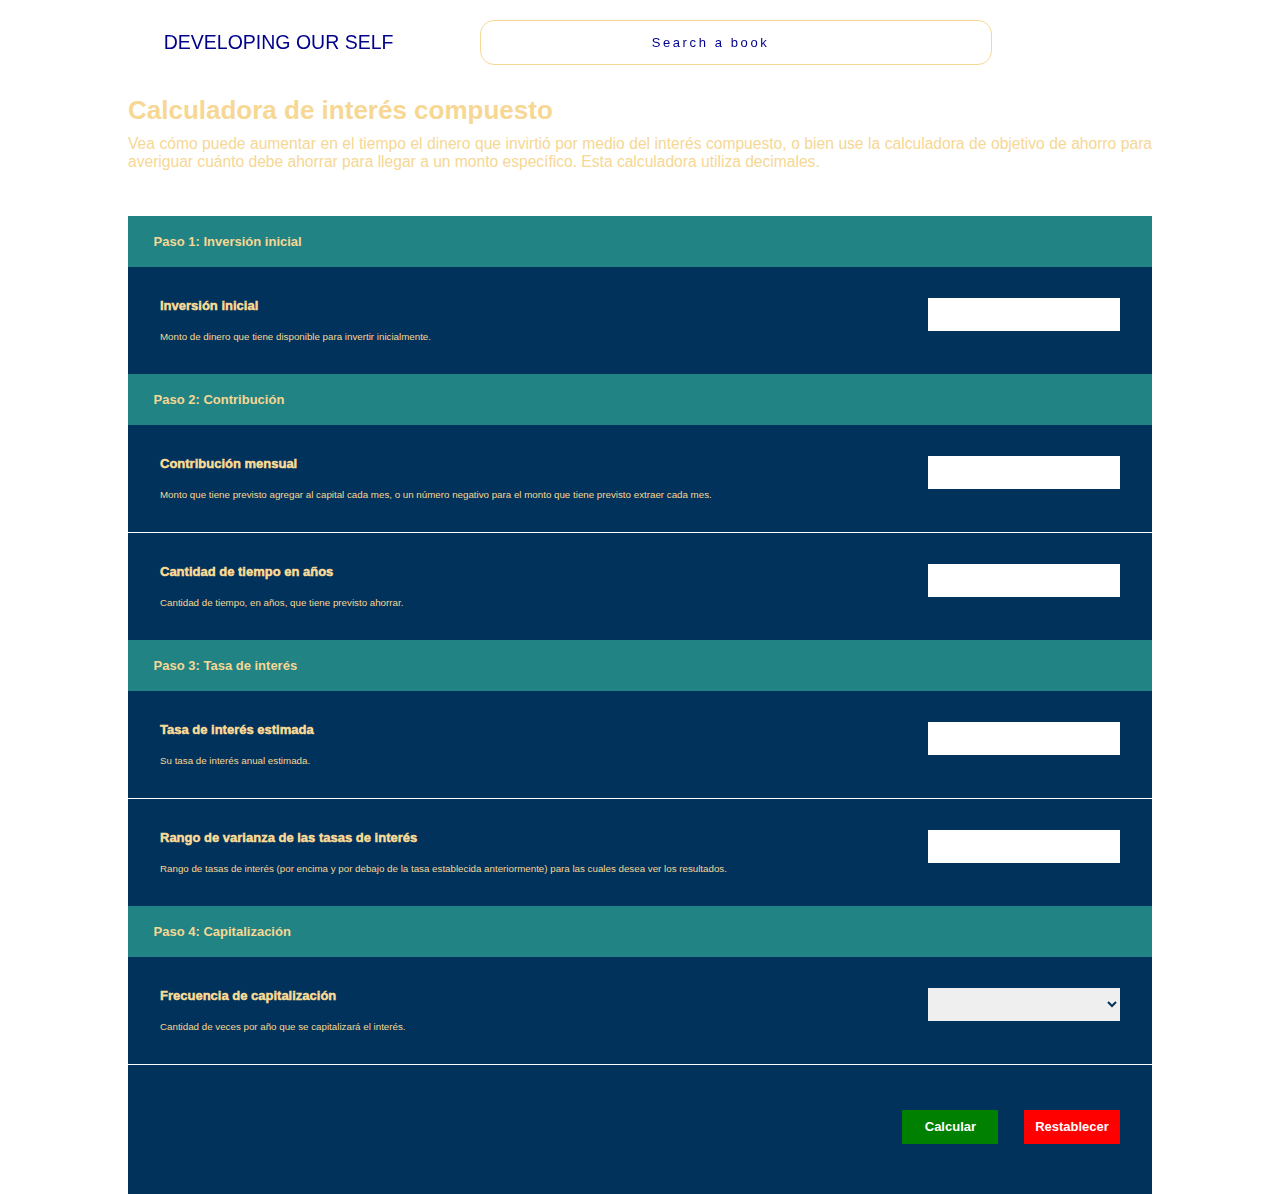
==== commit 045ce7d5: "cEffect done, storage of Sign in progress" ====
--- a/pages/cEffect.html
+++ b/pages/cEffect.html
@@ -94,10 +94,11 @@
                 <div class="formulario-cEffect__pasoInput">
                     <label for="" class="formulario-cEffect__pasoInput--title">Frecuencia de capitalización</label>
                     <select class="formulario-cEffect__pasoInput--input" name="" id="capitalizacion" required>
-                        <option value="0">Anualmente</option>
-                        <option value="1">Semestralmente</option>
-                        <option value="2">Trimestral</option>
-                        <option value="3">Mensualmente</option>
+                        <option value="0" hidden></option>
+                        <option value="1">Anualmente</option>
+                        <option value="2">Semestralmente</option>
+                        <option value="3">Trimestral</option>
+                        <option value="4">Mensualmente</option>
                     </select>
                     <p>Cantidad de veces por año que se capitalizará el interés.</p>
                 </div>
@@ -107,16 +108,6 @@
                 </div>
             </form>
         </div>
-        <div class="container-results" hidden>
-            <h2 class="container-results__h2">Results</h2>
-            <h3 class="container-results__h3">In<span class="container-results__years"></span>years, you'll have $<span class="container-results__amount"></span></h3>
-            <hr>
-            <p class="container-results__description"></p>
-            <p class="container-results__description"></p>
-            <div class="container-results__chart"></div>
-            <button class="container-results__btn"></button>
-            <div class="container-results__table"></div>
-        </div>
     </main>
     <script src="../js/cEffect.js"></script>
     <script src="https://cdn.lordicon.com/ritcuqlt.js"></script>
--- a/styles/style.css
+++ b/styles/style.css
@@ -169,6 +169,9 @@
   margin: 2vh 0;
   font-size: 0.85em;
 }
+.grid-container-sign .main-Sign__container .main-Sign__form--sms {
+  color: red;
+}
 .grid-container-sign .main-Sign__container .main-Sign__form .main-Sign__label {
   margin: 1vh 0vw;
   color: #00008b;
@@ -188,7 +191,7 @@
 .grid-container-sign .main-Sign__container .main-Sign__form .main-Sign__input:hover {
   background-color: rgba(246, 215, 148, 0.3411764706);
 }
-.grid-container-sign .main-Sign__container .main-Sign__form .main-Sign--btn {
+.grid-container-sign .main-Sign__container .main-Sign__form .main-SignIn--btn, .grid-container-sign .main-Sign__container .main-Sign__form .main-SignUp--btn {
   width: 100%;
 }
 .grid-container-sign .main-Sign__container .main-Sign__form .main-Sign__password--container {
@@ -627,58 +630,59 @@
 }
 .main-cEffect .container-cEffect {
   background-color: #00325b;
-  margin: 5vh 0;
-}
-.main-cEffect .formulario-cEffect__pasos {
+  margin: 5vh 0 0 0;
+}
+.main-cEffect .container-cEffect .formulario-cEffect__pasos {
   padding: 2vh 2vw;
   background-color: #218383;
   color: white;
 }
-.main-cEffect .formulario-cEffect__pasoInput {
+.main-cEffect .container-cEffect .formulario-cEffect__pasoInput {
   padding: 3.5vh 2.5vw;
   display: flex;
   flex-wrap: wrap;
   color: white;
 }
-.main-cEffect .formulario-cEffect__pasoInput--title {
+.main-cEffect .container-cEffect .formulario-cEffect__pasoInput--title {
   flex-basis: 80%;
   font-weight: 1000;
   padding-bottom: 2vh;
 }
-.main-cEffect .formulario-cEffect__pasoInput--input {
+.main-cEffect .container-cEffect .formulario-cEffect__pasoInput--input {
   border: none;
   flex-basis: 20%;
   max-width: 20%;
   padding: 5px;
-}
-.main-cEffect .formulario-cEffect__pasoInput--input:focus-visible {
+  color: #00325b;
+}
+.main-cEffect .container-cEffect .formulario-cEffect__pasoInput--input:focus-visible {
   outline: none;
 }
-.main-cEffect .formulario-cEffect__pasoInput--input::-webkit-outer-spin-button, .main-cEffect .formulario-cEffect__pasoInput--input::-webkit-inner-spin-button {
+.main-cEffect .container-cEffect .formulario-cEffect__pasoInput--input::-webkit-outer-spin-button, .main-cEffect .container-cEffect .formulario-cEffect__pasoInput--input::-webkit-inner-spin-button {
   -webkit-appearance: none;
   margin: 0;
 }
-.main-cEffect .formulario-cEffect__pasoInput--input::-moz-placeholder {
+.main-cEffect .container-cEffect .formulario-cEffect__pasoInput--input::-moz-placeholder {
   text-align: center;
   color: black;
 }
-.main-cEffect .formulario-cEffect__pasoInput--input::placeholder {
+.main-cEffect .container-cEffect .formulario-cEffect__pasoInput--input::placeholder {
   text-align: center;
   color: black;
 }
-.main-cEffect .formulario-cEffect__pasoInput p {
+.main-cEffect .container-cEffect .formulario-cEffect__pasoInput p {
   font-size: 0.75em;
   flex-basis: 80%;
   max-width: 70%;
 }
-.main-cEffect .formulario-cEffect__divisor {
+.main-cEffect .container-cEffect .formulario-cEffect__divisor {
   border-top: white solid 1px;
 }
-.main-cEffect .formulario-cEffect__buttons {
+.main-cEffect .container-cEffect .formulario-cEffect__buttons {
   display: flex;
   justify-content: flex-end;
 }
-.main-cEffect .formulario-cEffect__buttons--button {
+.main-cEffect .container-cEffect .formulario-cEffect__buttons--button {
   border: none;
   flex-basis: 10%;
   margin: 1.5vh 0 2vh 2vw;
@@ -687,11 +691,32 @@
   font-weight: 900;
   color: white;
 }
-.main-cEffect .formulario-cEffect__buttons--calcular {
+.main-cEffect .container-cEffect .formulario-cEffect__buttons--calcular {
   background-color: green;
 }
-.main-cEffect .formulario-cEffect__buttons--reset {
+.main-cEffect .container-cEffect .formulario-cEffect__buttons--reset {
   background-color: red;
+}
+.main-cEffect .container-results {
+  background-color: #218383;
+  display: flex;
+  flex-direction: column;
+  justify-content: center;
+}
+.main-cEffect .container-results__h2, .main-cEffect .container-results__h3 {
+  font-size: 1.5rem;
+  text-align: center;
+  padding: 1.5vh 0;
+}
+.main-cEffect .container-results__h3--years, .main-cEffect .container-results__h3--amount {
+  font-size: 1.5rem;
+}
+.main-cEffect .container-results__hr {
+  margin: 0 7vw;
+  background-color: #00325b;
+}
+.main-cEffect .container-results__description {
+  padding: 2vh 2vw;
 }
 
 /* COLORES (AZUL PROFUNDO, ROSA PASTEL, BLANCO)
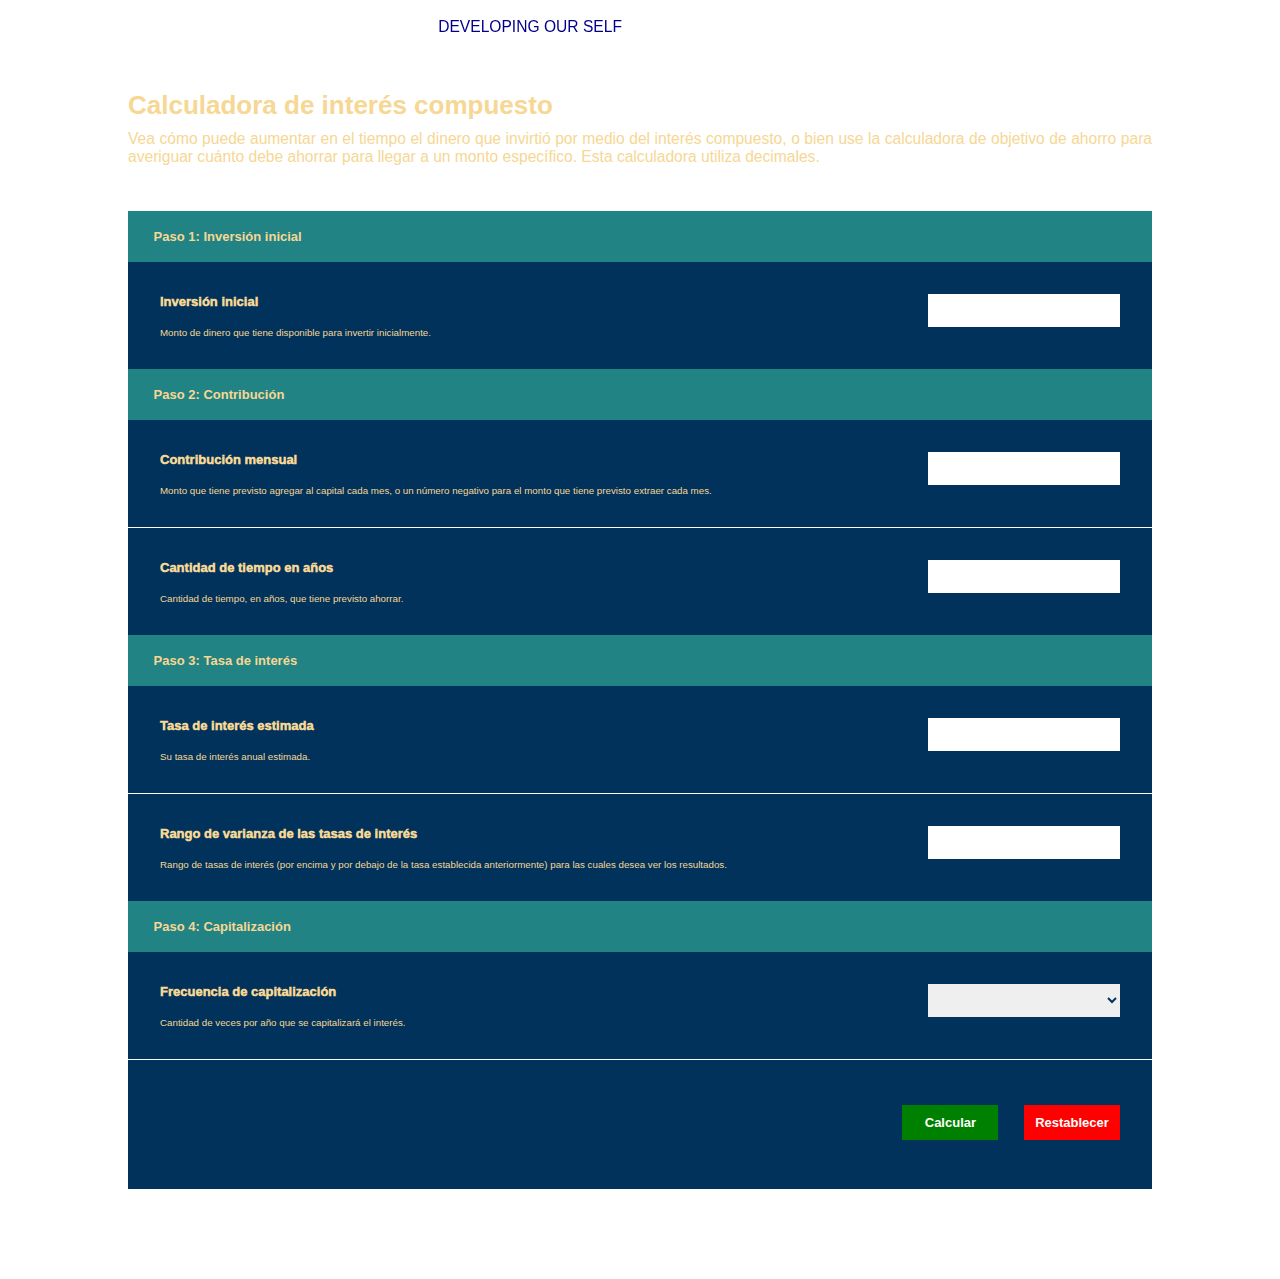
==== commit 6817817e: "mvp proyecto final" ====
--- a/pages/cEffect.html
+++ b/pages/cEffect.html
@@ -11,39 +11,40 @@
     <header class="header">
         <div class="header__start">
             <div class="header__start--menu">
-                <a href=""><i class="fa-solid fa-bars fa-2x"></i></a>
+                <a href="./home.html"><i class="fa-solid fa-bars fa-xl"></i></a>
             </div>
             <div class="header__start--brand">
                 <a href="../index.html">DEVELOPING OUR SELF</a>
             </div>
         </div>
-        <div class="header__center">
-            <div class="header__search">
-                <div class="header__search--input search-div">
+        <!-- <div class="header__center"> -->
+            
+        <!-- </div> -->
+        <div class="header__end">
+            <!-- <div class="header__search"> -->
+                <!-- <div class="header__search--input search-div">
                     <input class="search__input" type="text" placeholder="Search a book" name="" id="">
-                </div>
+                </div> -->
                 <div class="header__search--btn search-div">
-                    <a href=""><lord-icon src="https://cdn.lordicon.com/xfftupfv.json" trigger="hover" colors="primary:#00008b">
+                    <a href=""><lord-icon src="https://cdn.lordicon.com/xfftupfv.json" trigger="hover" colors="primary:#00008b" style="width:20px;height:20px;top:2px">
                     </lord-icon></a>
                 </div>
-            </div>
-        </div>
-        <div class="header__end">
+            <!-- </div> -->
             <div class="header__end--notification end__btn">
                 <a href=""><lord-icon
-                    src="https://cdn.lordicon.com/psnhyobz.json" colors="primary:#00008b" trigger="hover" style="width:25px;height:25px;top:2px">
+                    src="https://cdn.lordicon.com/psnhyobz.json" colors="primary:#00008b" trigger="hover" style="width:20px;height:20px;top:2px">
                 </lord-icon></a>
             </div>
             <div class="header__end--tool end__btn">
-                <a href=""><lord-icon
-                    src="https://cdn.lordicon.com/svbmmyue.json" colors="primary:#00008b" trigger="hover" style="width:25px;height:25px;top:2px;">
+                <a href="./tools.html"><lord-icon
+                    src="https://cdn.lordicon.com/svbmmyue.json" colors="primary:#00008b" trigger="hover" style="width:20px;height:20px;top:2px;">
                 </lord-icon></a>
             </div>
             <div class="header__end--user end__btn">
                 <!-- <a href=""><i class="fa-regular fa-user fa-lg"></i></a> -->
                 <a href="">
                     <lord-icon
-                    src="https://cdn.lordicon.com/bhfjfgqz.json" colors="primary:#00008b" trigger="hover" style="width:25px;height:25px;top:2px">
+                    src="https://cdn.lordicon.com/bhfjfgqz.json" colors="primary:#00008b" trigger="hover" style="width:20px;height:20px;top:2px">
                     </lord-icon>
                 </a>
             </div>
--- a/styles/style.css
+++ b/styles/style.css
@@ -10,11 +10,14 @@
 
 .header {
   display: grid;
-  height: 9.5vh;
+  height: 5vh;
+  padding-top: 1vh;
+  width: 100%;
   background-color: rgba(255, 255, 255, 0.9215686275);
-  grid-template-columns: 35% 45% 20%;
-  position: sticky;
+  grid-template-columns: 60% 40%;
+  position: fixed;
   top: 0;
+  z-index: 100;
 }
 .header__start {
   display: flex;
@@ -25,51 +28,8 @@
   color: #00008b;
 }
 .header__start--brand a {
-  font-size: 1.5rem;
-  color: #00008b;
-}
-.header__center {
-  display: flex;
-  align-items: center;
-  justify-content: center;
-}
-.header__center .header__search {
-  background-color: transparent;
-  border: 1px solid #f6d794;
-  border-radius: 14px;
-  width: 40vw;
-  height: 5vh;
-  display: grid;
-  grid-template-columns: 90% 10%;
-}
-.header__center .header__search--input {
-  width: 100%;
-  overflow: hidden;
-}
-.header__center .header__search--input ::-moz-placeholder {
-  color: #00008b;
-}
-.header__center .header__search--input ::placeholder {
-  color: #00008b;
-}
-.header__center .header__search .search__input {
-  background-color: transparent;
-  border: none;
-  height: 100%;
-  width: 100%;
-  text-align: center;
-  letter-spacing: 0.2rem;
-}
-.header__center .header__search .search__input:focus {
-  outline: none;
-}
-.header__center .header__search--btn {
-  display: flex;
-  margin: auto;
-}
-.header__center .header__search--btn lord-icon {
-  width: 1.6rem;
-  height: 1.6rem;
+  font-size: 1.2rem;
+  color: #00008b;
 }
 .header__end {
   display: flex;
@@ -83,7 +43,7 @@
 }
 
 .grid-container-sign {
-  background-image: url("/images/mainMountain.jpg");
+  background-image: url("../../images/mainMountain.jpg");
   background-size: cover;
   background-position: 50% 50%;
 }
@@ -108,7 +68,7 @@
 }
 .grid-container-sign .main-Sign__info {
   display: none;
-  background-image: url("/images/mainMountain1.png");
+  background-image: url("../../images/mainMountain1.png");
   background-size: cover;
   background-position: 50% 10%;
   height: 100%;
@@ -255,216 +215,111 @@
 
 .container-home {
   display: grid;
-  grid-template-areas: "aside bar" "aside main";
-}
-.container-home .aside-home {
-  grid-area: aside;
-  width: 7.7vw;
-  position: fixed;
-  top: 8.5vh;
-  height: 90.5vh;
-}
-.container-home .aside-home__ul {
-  display: flex;
-  height: 100%;
-  flex-direction: column;
-  align-items: center;
-  list-style-type: none;
-  justify-content: space-around;
-  margin: 0 1.5vw;
-}
-.container-home .aside-home__ul .aside-home__li {
-  height: 10vh;
-  display: flex;
-  flex-direction: column;
-  justify-content: center;
-  border-radius: 4px;
-}
-.container-home .aside-home__ul .aside-home__li:hover {
-  background-color: #f6d794;
-  cursor: pointer;
-}
-.container-home .aside-home__ul .aside-home__li a {
-  text-align: center;
-}
-.container-home .aside-home__ul .aside-home__li a lord-icon {
-  width: 1.6rem;
-  height: 1.6rem;
-}
-.container-home .aside-home__ul .aside-home__li p {
-  color: #00008b;
-  font-size: 0.75rem;
-  text-align: center;
+  overflow: hidden;
+}
+.container-home ::-webkit-scrollbar-track {
+  background: #f1f1f1;
+}
+.container-home ::-webkit-scrollbar-thumb {
+  background: #3e3e8b;
+}
+.container-home ::-webkit-scrollbar-thumb:hover {
+  background: #00008b;
 }
 .container-home .bar-home {
-  grid-area: bar;
   height: 6vh;
   width: 100%;
-  display: flex;
-  justify-content: space-evenly;
-  align-items: center;
   position: fixed;
-  margin-left: 8vw;
-}
-.container-home .bar-home__btn {
+  top: 5vh;
+  background-color: rgba(255, 255, 255, 0.9215686275);
+  z-index: 100;
+}
+.container-home .bar-home__btns {
+  display: flex;
+  overflow-x: scroll;
+}
+.container-home .bar-home__btns--btn {
   padding: 0.5rem 1rem;
   margin: 1vh 1vw;
   border: none;
   background-color: #f6d794;
   border-radius: 6px;
-}
-.container-home .bar-home__btn--text {
-  color: #00008b;
-}
-.container-home .bar-home__btn:hover {
+  white-space: nowrap;
+}
+.container-home .bar-home__btns--btn-text {
+  color: #00008b;
+}
+.container-home .bar-home__btns--btn:hover {
   background-color: #ffdb8c;
   cursor: pointer;
   border-bottom: solid 1px #ffdb8c;
 }
-.container-home .bar-home__btn .selected {
-  background-color: #4070F4;
-}
-.container-home .bar-home__arrow--btn {
-  height: 3vh;
-  width: 4vw;
-  border: none;
-  background-color: transparent;
-  background-size: cover;
-  background-position: center;
-  background-image: url("../../images/forwardarrow_haciaadelante_4836.png");
-}
-.container-home .bar-home__arrow--btn:hover {
-  scale: 1.05;
-}
 .container-home .main-home {
-  grid-area: main;
-  width: 88.3vw;
-  position: relative;
-  margin-left: 8vw;
-  margin-top: 6vh;
-  overflow: hidden;
-  z-index: -100;
+  margin-top: 10.5vh;
+  width: 100vw;
 }
 .container-home .main-home__recommended {
   margin-bottom: 2vh;
-}
-.container-home .main-home__recommended--h1 {
-  font-size: 2rem;
-  margin-top: 2vh;
-  margin-left: 0.2vw;
-}
-.container-home .main-home__recommended-container {
-  display: flex;
-  height: 20.5vh;
-  justify-content: flex-start;
-}
-.container-home .main-home__recommended-container .main-home__recommended-box {
+  display: flex;
+  flex-direction: column;
+}
+.container-home .main-home__recommended--section {
+  margin-top: 1vh;
+}
+.container-home .main-home__recommended--section .main-home__recommended--h1 {
+  font-size: 1.3rem;
+  margin-left: 5vw;
+}
+.container-home .main-home__recommended--section .main-home__recommended-boxes {
+  height: 25vh;
+  margin: 1vh 0;
+  padding: 0.4vh 0;
+  overflow-x: scroll;
+  display: flex;
+}
+.container-home .main-home__recommended--section .main-home__recommended-boxes--box {
   display: grid;
-  margin: 1vh 0.2vw;
-  background-color: gainsboro;
-  grid-template-rows: 65% 35%;
-  min-width: 17vw;
-}
-.container-home .main-home__recommended-container .main-home__recommended-box img {
+  box-shadow: 0 2px 4px 0 rgba(0, 0, 0, 0.3019607843);
+  margin: 0 5vw;
+  padding-top: 1vh;
+  border-radius: 10px;
+}
+.container-home .main-home__recommended--section .main-home__recommended-boxes--box .main-home__recommended--pic {
+  width: 90vw;
+  height: 16vh;
+  display: flex;
+  justify-content: center;
+}
+.container-home .main-home__recommended--section .main-home__recommended-boxes--box .main-home__recommended--pic-img {
+  max-height: 100%;
   max-width: 100%;
-  max-height: 100%;
-}
-.container-home .main-home__recommended-container .main-home__recommended-info {
-  background-color: rebeccapurple;
-}
-.container-home .main-home__recommended-container .main-home__recommended-info--body {
-  line-height: 1.5;
-}
-.container-home .main-home__current--h2 {
-  font-size: 2rem;
-  margin-top: 2vh;
-  margin-left: 0.2vw;
-}
-.container-home .main-home__current-container .main-home__current-box {
-  display: grid;
-  grid-template-columns: 35% 65%;
-}
-.container-home .main-home__current-container .main-home__current-info {
-  margin: 0.4vh 0 0.1vh 1vw;
-}
-.container-home .main-home__current-container .main-home__current-info--body {
-  line-height: 1.5;
-}
-.container-home .main-home__current-container .main-home__current-info--title {
+  border-radius: 10px;
+}
+.container-home .main-home__recommended--section .main-home__recommended-boxes--box .main-home__recommended--pic-brand {
+  align-items: center;
+  background: #fff;
+  border-radius: 3px;
+  box-shadow: 1px 1px 2px 0 rgba(170, 170, 170, 0.5019607843);
+  display: flex;
+  height: 66px;
+  left: 24px;
+  padding: 7px;
+  position: absolute;
+  top: 840px;
+}
+.container-home .main-home__recommended--section .main-home__recommended-boxes--box .main-home__recommended--pic-img2 {
+  border-radius: 50%;
+}
+.container-home .main-home__recommended--section .main-home__recommended-boxes--box .main-home__recommended--title {
+  display: flex;
+  padding: 1vh;
+  justify-content: center;
+}
+.container-home .main-home__recommended--section .main-home__recommended-boxes--box .main-home__recommended--title-p {
+  color: #00008b;
+  text-align: center;
+  align-self: center;
   font-size: 1.3rem;
-}
-.container-home .main-home__slide-container {
-  min-height: 50vh;
-  display: flex;
-  align-items: center;
-  justify-content: center;
-  background-color: #EFEFEF;
-}
-.container-home .main-home__slide-container .main-home__slide-content {
-  margin: 0 40px;
-}
-.container-home .main-home__slide-container .main-home__slide-content .main-home__card-wrapper .main-home__card {
-  border-radius: 25px;
-  background-color: #FFF;
-}
-.container-home .main-home__slide-container .main-home__slide-content .main-home__card-wrapper .main-home__card .main-home__image-content {
-  padding: 10px 14px;
-  align-items: center;
-  display: flex;
-  flex-direction: column;
-  row-gap: 5px;
-}
-.container-home .main-home__slide-container .main-home__slide-content .main-home__card-wrapper .main-home__card .main-home__image-content .main-home__overlay {
-  position: absolute;
-  height: 100%;
-  width: 100%;
-  left: 0;
-  top: 0;
-  background-color: #4070F4;
-}
-.container-home .main-home__slide-container .main-home__slide-content .main-home__card-wrapper .main-home__card .main-home__image-content .main-home__overlay .main-home__card-image {
-  position: relative;
-  height: 23vh;
-  width: 20vw;
-  border-radius: 50%;
-  background-color: #FFF;
-}
-.container-home .main-home__slide-container .main-home__slide-content .main-home__card-wrapper .main-home__card .main-home__image-content .main-home__overlay .main-home__card-image .main-home__card-img {
-  height: 100%;
-  width: 100%;
-  -o-object-fit: cover;
-     object-fit: cover;
-  border-radius: 50%;
-}
-.container-home .main-home__slide-container .main-home__slide-content .main-home__card-wrapper .main-home__card .main-home__card-content {
-  padding: 10px 14px;
-  align-items: center;
-  display: flex;
-  flex-direction: column;
-}
-.container-home .main-home__slide-container .main-home__slide-content .main-home__card-wrapper .main-home__card .main-home__card-content--name {
-  font-size: 18px;
-  font-weight: 500;
-  color: #333;
-}
-.container-home .main-home__slide-container .main-home__slide-content .main-home__card-wrapper .main-home__card .main-home__card-content--description {
-  font-size: 14px;
-  color: #707070;
-  text-align: center;
-}
-.container-home .main-home__slide-container .main-home__slide-content .main-home__card-wrapper .main-home__card .main-home__card-content--button {
-  border: none;
-  font-size: 16px;
-  color: #FFF;
-  padding: 8px 16px;
-  background-color: #4070F4;
-  border-radius: 6px;
-  margin: 14px;
-  cursor: pointer;
-  transition: all 0.3s ease;
-}
-.container-home .main-home__slide-container .main-home__slide-content .main-home__card-wrapper .main-home__card .main-home__card-content--button:hover {
-  background-color: #265DF2;
 }
 
 .grid-container-sign .main-Sign__container .main-Sign__form .main-Sign__input option {
@@ -473,54 +328,52 @@
   border: none;
 }
 
-.container-home {
+.container-tools {
   display: grid;
-  grid-template-areas: "aside main";
-}
-.container-home .main-tools {
-  grid-area: main;
-  width: 88.3vw;
-  position: relative;
-  margin-left: 8vw;
-  margin-top: 2vh;
   overflow: hidden;
-}
-.container-home .main-tools__favorite--h1 {
+  margin-top: 5vh;
+}
+.container-tools .main-tools {
+  margin: 2vh 4vw;
+  overflow: hidden;
+}
+.container-tools .main-tools__favorite--h1 {
   font-size: 1.5rem;
   color: #00008b;
   margin-bottom: 2vh;
 }
-.container-home .main-tools__favorite--chosen {
+.container-tools .main-tools__favorite--chosen {
   display: flex;
   height: 26vh;
   border: #00008b 1px solid;
   border-radius: 4px;
 }
-.container-home .main-tools__extensions--h2 {
+.container-tools .main-tools__extensions--h2 {
   font-size: 1.5rem;
   color: #00008b;
   margin-top: 2vh;
 }
-.container-home .main-tools__extensions .main-tools__container {
+.container-tools .main-tools__extensions .main-tools__container {
   display: flex;
   flex-wrap: wrap;
 }
-.container-home .main-tools__extensions .main-tools__container--extension {
+.container-tools .main-tools__extensions .main-tools__container--extension {
   margin: 3vh 2vw;
   border-radius: 7px;
-}
-.container-home .main-tools__extensions .main-tools__container--extension .main-tools__container--title {
+  z-index: 100;
+}
+.container-tools .main-tools__extensions .main-tools__container--extension .main-tools__container--title {
   text-align: center;
   color: #00008b;
 }
-.container-home .main-tools__extensions .main-tools__container--extension:hover {
-  background-color: #f6d794;
+.container-tools .main-tools__extensions .main-tools__container--extension:hover {
+  background-color: #fdefd1;
 }
 
 .grid-container-inicio {
   display: grid;
   grid-template-rows: 10vh 90vh;
-  background-image: url("/images/inicioBackground.png");
+  background-image: url("../../images/inicioBackground.png");
   background-size: cover;
   background-position: 50% 80%;
 }
@@ -616,9 +469,8 @@
   display: none;
 }
 
-/* HOW TO AFFECT A PARENT HOVERING A CHILD? */
 .main-cEffect {
-  margin: 0 10vw;
+  margin: 10vh 10vw;
 }
 .main-cEffect .cEffect__h1 {
   font-size: 2rem;
@@ -719,15 +571,9 @@
   padding: 2vh 2vw;
 }
 
-/* COLORES (AZUL PROFUNDO, ROSA PASTEL, BLANCO)
-#00008B
-#65bcde80
-#87cfeb36
-#ffd2d2
- */
 @media only screen and (min-width: 550px) {
   .grid-container-inicio {
-    background-image: url("/images/editedBG1.png");
+    background-image: url("../images/editedBG1.png");
     background-position: 70% 80%;
     grid-template-rows: 12vh 98vh;
   }
@@ -808,10 +654,10 @@
     scale: 1.05;
   }
   .main-inicio-second__options .main-inicio-second__arrow--btn1 {
-    background-image: url("/images/back_arrow_5821.png");
+    background-image: url("../images/back_arrow_5821.png");
   }
   .main-inicio-second__options .main-inicio-second__arrow--btn2 {
-    background-image: url("/images/forwardarrow_haciaadelante_4836.png");
+    background-image: url("../images/forwardarrow_haciaadelante_4836.png");
   }
   .main-inicio-second .main-inicio-second__options .main-inicio-second__boxes .main-inicio-second__box--health {
     display: grid;
@@ -840,6 +686,17 @@
     margin: 0;
   }
 }
+@media only screen and (min-width: 768px) {
+  .container-home .main-home ::-webkit-scrollbar {
+    height: 4.5px;
+  }
+  .container-home .main-home__recommended--section .main-home__recommended-boxes--box {
+    margin: 0 2.5vw;
+  }
+  .container-home .main-home__recommended--section .main-home__recommended-boxes--box .main-home__recommended--pic {
+    width: 45vw;
+  }
+}
 @media only screen and (min-width: 1024px) {
   .grid-container-inicio {
     background-position: 10% 92%;
@@ -879,6 +736,15 @@
   .grid-container-sign .main-Sign__info .main-Sign__text .main-Sign__square p {
     font-size: 1.2rem;
   }
+  .container-home .bar-home__btns {
+    justify-content: space-around;
+  }
+  .container-home .main-home__recommended--section .main-home__recommended-boxes--box {
+    margin: 0 1.5vw;
+  }
+  .container-home .main-home__recommended--section .main-home__recommended-boxes--box .main-home__recommended--pic {
+    width: 30vw;
+  }
 }
 @media only screen and (min-width: 1440px) {
   .grid-container-inicio {
